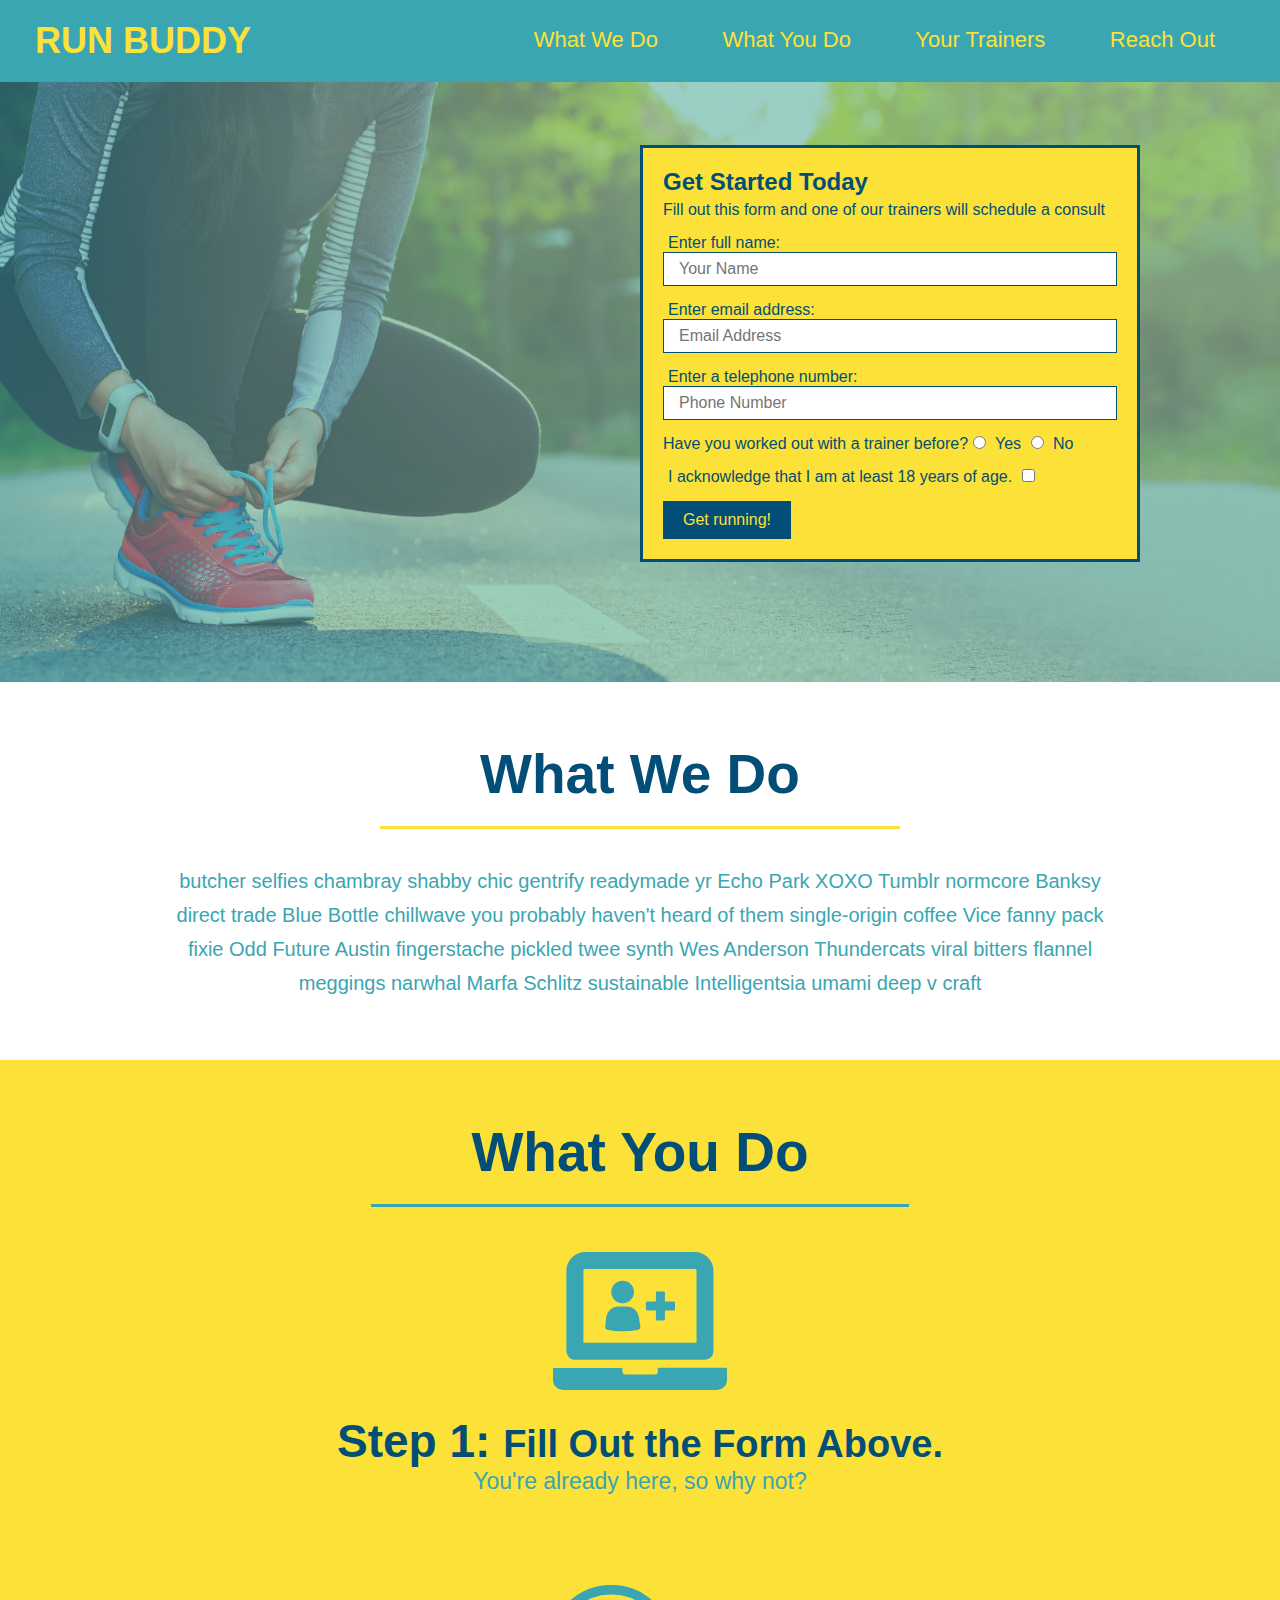
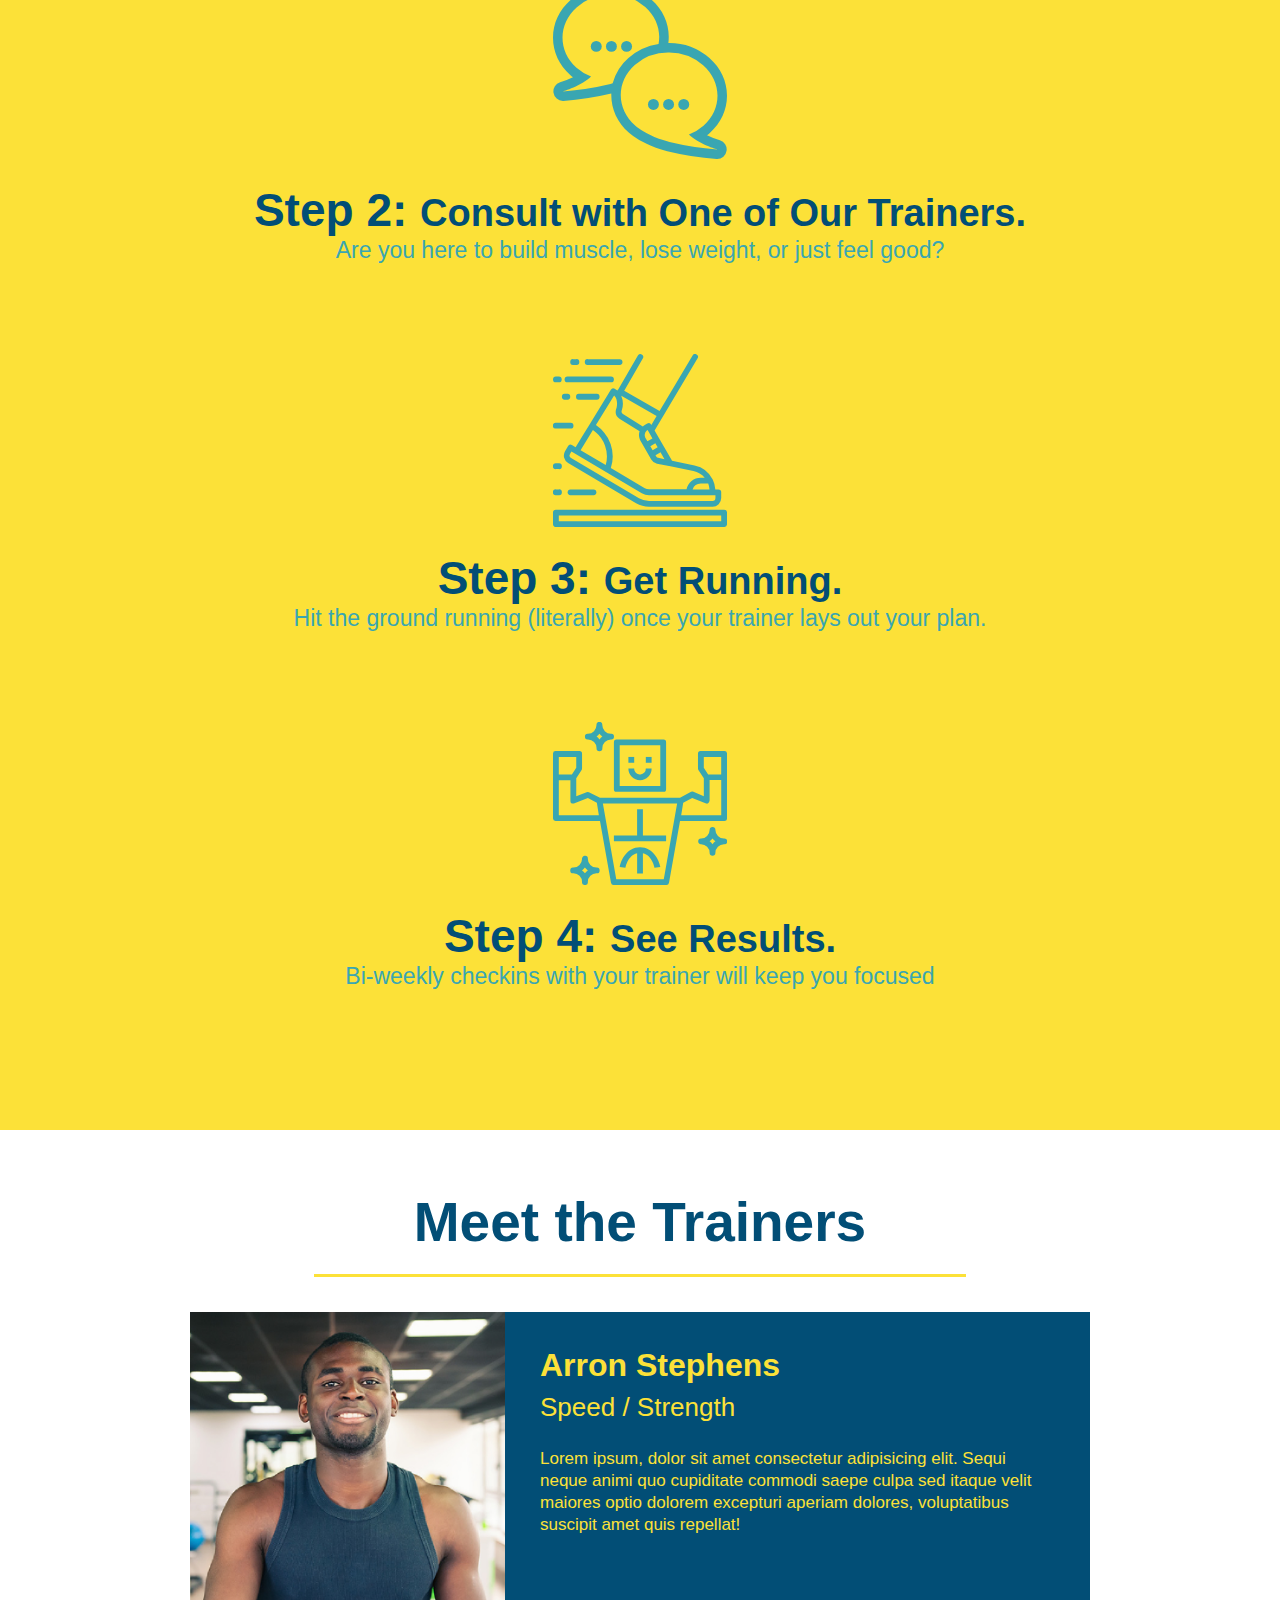
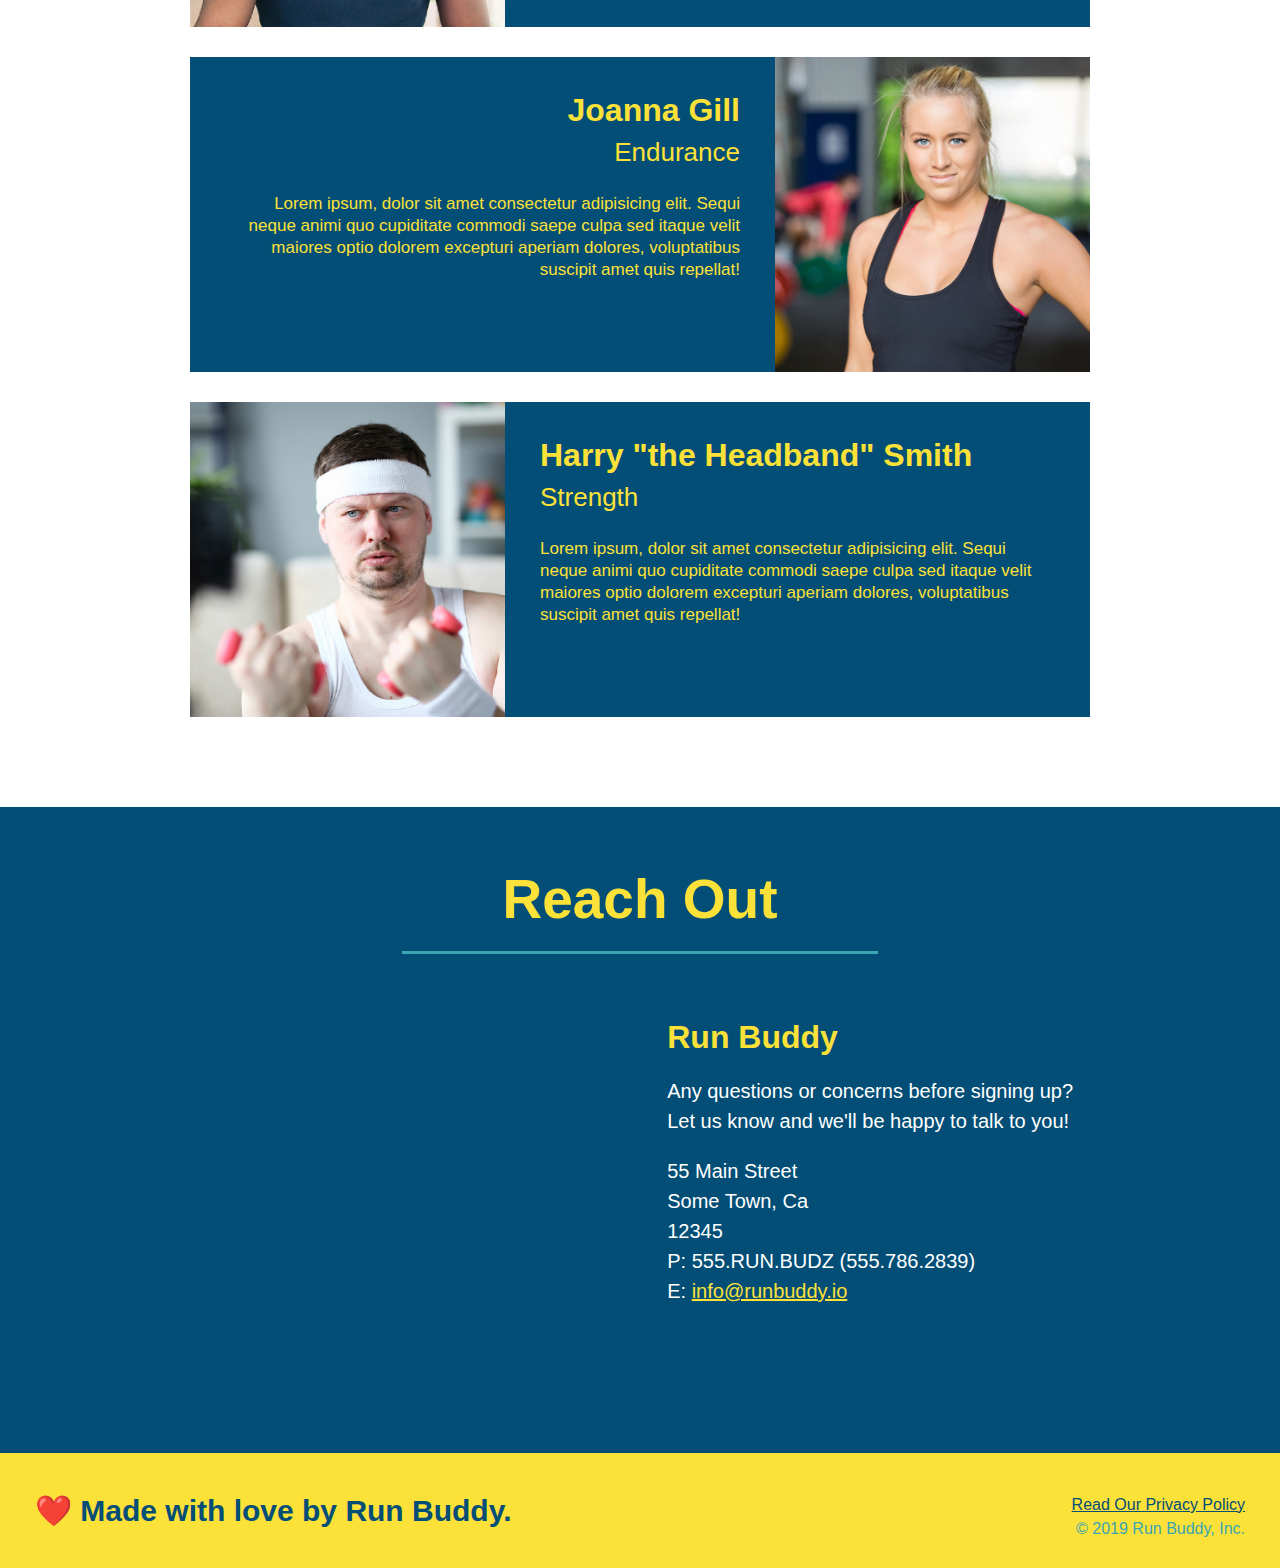
==== index.html @ 3e8d2491 "branch merge" ====
<!DOCTYPE html>
<html lang="en">

<head>
  <meta charset="UTF-8">
  <title>RUN BUDDY</title>
  <link rel="stylesheet" href="./assets/css/style.css">
</head>

<body>

  <!--header-->
  <header>
    <h1>
      <a href="/">RUN BUDDY</a>
    </h1>
    <nav>
      <ul>
        <li>
          <a href="#what-we-do">What We Do</a>
        </li>
        <li>
          <a href="#what-you-do">What You Do</a>
        </li>
        <li>
          <a href="#your-trainers">Your Trainers</a>
        </li>
        <li>
          <a href="#reach-out">Reach Out</a>
        </li>
      </ul>
    </nav>
  </header>

  <!--end header-->

  <!--hero-->
  <section class="hero">
    <div class="hero-form">
      <h3>Get Started Today</h3>
      <p>Fill out this form and one of our trainers will schedule a consult</p>
      <form>
        <label for="name">Enter full name:</label>
        <input type="text" placeholder="Your Name" name="name" id="name" class="form-input">

        <label for="email">Enter email address:</label>
        <input type="text" placeholder="Email Address" name="email" id="email" class="form-input">

        <label for="phone">Enter a telephone number:</label>
        <input type="text" placeholder="Phone Number" name="phone" id="phone" class="form-input">
        <p>
          Have you worked out with a trainer before?
          <input type="radio" name="trainer-confirm" id="trainer-yes" />
          <label for="trainer-yes">Yes</label>
          <input type="radio" name="trainer-confirm" id="trainer-no" />
          <label for="trainer-no">No</label>
        </p>
        <p>
          <label for="checkbox">
            I acknowledge that I am at least 18 years of age.
          </label>
          <input type="checkbox" name="age-confirm" id="checkbox" />
        </p>
        <button type="submit">
          Get running!
        </button>
    </div>
    </form>
  </section>

  <!--end hero-->

  <!-- what we do -->
  <section id="what-we-do" class="intro">
    <h2 class="section-title primary-border">What We Do</h2>
    <p>
      butcher selfies chambray shabby chic gentrify readymade yr Echo Park XOXO Tumblr normcore Banksy direct trade Blue
      Bottle chillwave you probably haven't heard of them single-origin coffee Vice fanny pack fixie Odd Future Austin
      fingerstache pickled twee synth Wes Anderson Thundercats viral bitters flannel meggings narwhal Marfa Schlitz
      sustainable Intelligentsia umami deep v craft
    </p>
  </section>

  <!-- what we do end -->

  <!-- what you do -->
  <section id="what-you-do" class="steps">
    <h2 class="section-title secondary-border">What You Do</h2>

    <div>
      <img src="./assets/images/step-1.svg" alt="empty" />
      <h3>Step 1: <span>Fill Out the Form Above.</span></h3>
      <p>You're already here, so why not?</p>
    </div>

    <div>
      <img src="./assets/images/step-2.svg" alt="empty" />
      <h3>Step 2: <span>Consult with One of Our Trainers.</span></h3>
      <p>Are you here to build muscle, lose weight, or just feel good?</p>
    </div>

    <div>
      <img src="./assets/images/step-3.svg" alt="empty" />
      <h3>Step 3: <span>Get Running.</span></h3>
      <p>Hit the ground running (literally) once your trainer lays out your plan.</p>
    </div>

    <div>
      <img src="./assets/images/step-4.svg" alt="empty" />
      <h3>Step 4: <span>See Results.</span></h3>
      <p>Bi-weekly checkins with your trainer will keep you focused</p>
    </div>
  </section>

  <!-- what you do end -->

  <!-- your trainers -->
  <section id="your-trainers" class="trainers">
    <h2 class="section-title primary-border">
      Meet the Trainers
    </h2>
    <article class="trainer">
      <img src="./assets/images/trainer-1.jpg" alt="Arron Stephens in his workout clothes, ready to pump iron" />
      <div class="trainer-bio text-left">
        <h3>Arron Stephens</h3>
        <h4>Speed / Strength</h4>
        <p>Lorem ipsum, dolor sit amet consectetur adipisicing elit. Sequi neque animi quo cupiditate commodi saepe
          culpa sed itaque velit maiores optio dolorem excepturi aperiam dolores, voluptatibus suscipit amet quis
          repellat!</p>
      </div>
    </article>

    <article class="trainer">
      <div class="trainer-bio text-right">
        <h3>Joanna Gill</h3>
        <h4>Endurance</h4>
        <p>
          Lorem ipsum, dolor sit amet consectetur adipisicing elit. Sequi neque animi quo cupiditate commodi saepe culpa
          sed
          itaque velit maiores optio dolorem excepturi aperiam dolores, voluptatibus suscipit amet quis repellat!
        </p>
      </div>
      <img src="./assets/images/trainer-2.jpg" alt="Joanna Gill cooling off after a workout" />
    </article>

    <article class="trainer">
      <img src="./assets/images/trainer-3.jpg"
        alt="Harry Smith wearing a headband and lifting comically small pink weights" />
      <div class="trainer-bio text-left">
        <h3>Harry "the Headband" Smith</h3>
        <h4>Strength</h4>
        <p>
          Lorem ipsum, dolor sit amet consectetur adipisicing elit. Sequi neque animi quo cupiditate commodi saepe culpa
          sed
          itaque velit maiores optio dolorem excepturi aperiam dolores, voluptatibus suscipit amet quis repellat!
        </p>
      </div>
    </article>
  </section>

  <!-- your trainers end -->

  <!-- reach out section -->
  <section id="reach-out" class="contact">
    <h2 class="section-title secondary-border">Reach Out</h2>
    <div class="contact-info">
      <iframe
        src="https://www.google.com/maps/embed?pb=!1m18!1m12!1m3!1d3218.924940350524!2d-86.7252616840742!3d36.217019308006876!2m3!1f0!2f0!3f0!3m2!1i1024!2i768!4f13.1!3m3!1m2!1s0x8864681fbf55ce51%3A0x96ca94b46178ed83!2s1212%20Ardee%20Ave%2C%20Nashville%2C%20TN%2037216!5e0!3m2!1sen!2sus!4v1625933737982!5m2!1sen!2sus"
        width="600" height="450" style="border:0;" allowfullscreen="" loading="lazy">
        frameborder="0"
        height="400"
        width="400"
        style="border:0"
        allowfullscreen
        >
      </iframe>
      <div>
        <h3>Run Buddy</h3>
        <p>
          Any questions or concerns before signing up?
          <br />
          Let us know and we'll be happy to talk to you!
        </p>
        <address>
          55 Main Street <br />
          Some Town, Ca <br />
          12345<br />
          P: 555.RUN.BUDZ (555.786.2839)<br />
          E: <a href="mailto:info@runbuddy.io">info@runbuddy.io</a>
        </address>
      </div>
    </div>
  </section>

  <!-- end reach out section -->

  <!-- footer -->
  <footer>
    <h2>❤️ Made with love by Run Buddy.</h2>
    <div>
      <a href="./privacy-policy.html">Read Our Privacy Policy</a><br />
      &copy; 2019 Run Buddy, Inc.
    </div>
  </footer>
  
  <!-- end footer -->
</body>

</html>
---- assets/css/style.css ----
* {
    margin: 0;
    padding: 0;
    box-sizing: border-box;
}

body {
    color: #39a6b2;
    font-family: Helvetica, Arial, sans-serif;
}

/*header */
header {
    padding: 20px 35px;
    background-color: #39a6b2;
}

header h1 {
    font-weight: bold;
    font-size: 36px;
    color: #fce138;
    margin: 0;
    display: inline;
}

header a {
    color: #fce138;
}

header a {
    text-decoration: none;
    color: #fce138;
}

header nav {
    float: right;
    margin: 7px 0;
}

header nav ul li {
    display: inline;
}

header nav ul li a {
    margin: 0 30px;
    font-weight: lighter;
    font-size: 22px;
}

/*header end*/

/*footer*/
footer {
    background: #fce138;
    width: 100%;
    padding: 40px 35px;
}

footer h2 {
    display: inline;
    color: #024e76;
    font-size: 30px;
    margin: 0;
}

footer div {
    float: right;
    line-height: 1.5;
    text-align: right;
}

footer a {
    color: #024e76;
}

/*footer end*/

section {
    padding: 60px;
}

/*hero*/
.hero {
    background-image: url("../images/hero-bg.jpg");
    height: 600px;
    background-size: cover;
    background-position: center;
    position: relative;
}

.hero-form {
    border: 3px solid #024e76;
    background-color: #fce138;
    padding: 20px;
    width: 500px;
    color: #024e76;
    position: absolute;
    bottom: 120px;
    right: 140px;
}

.hero-form h3 {
    font-size: 24px;
    margin: 0;
}

.hero-form p {
    margin: 5px 0 15px 0;
}

.form-input {
    border: 1px solid #024e76;
    display: block;
    padding: 7px 15px;
    font-size: 16px;
    color: #024e76;
    width: 100%;
    margin-bottom: 15px;
}

.hero-form label {
    margin: 0 5px;
}

.hero-form button {
    color: #fce138;
    background-color: #024e76;
    border: none;
    padding: 10px 20px;
    font-size: 16px;
}

/*hero end*/

/*what we/you do*/
.intro {
    text-align: center;
}

.intro p {
    line-height: 1.7;
    color: #39a6b2;
    width: 80%;
    font-size: 20px;
    margin: 0 auto;
}

.steps {
    text-align: center;
    background: #fce138;
}

.section-title {
    font-size: 55px;
    color: #024e76;
    margin-bottom: 35px;
    padding: 0 100px 20px 100px;
    display: inline-block;
    border-bottom: 3px solid;
}

.primary-border {
    border-color: #fce138;
}

.secondary-border {
    border-color: #39a6b2;
}

.steps div {
    margin-bottom: 80px;
}

.steps img {
    width: 15%;
    margin: 10px 0;
}

.steps h3 {
    color: #024e76;
    font-size: 46px;
    margin-top: 10px;
}

.steps p {
    color: #39a6b2;
    font-size: 23px;
}

.steps span {
    font-size: 38px;
}

/*what we/you do end*/

/*your trainers*/
.trainers {
    text-align: center;
}

.trainer {
    width: 900px;
    margin: 0 auto 30px auto;
    background: #024e76;
    color: #fce138;
    overflow: auto;
}

.trainer img {
    width: 35%;
    float: left;
}

.trainer-bio {
    padding: 35px;
    float: left;
    width: 65%;
}

.text-left {
    text-align: left;
}

.text-right {
    text-align: right;
}

.trainer-bio h3 {
    font-size: 32px;
    margin-bottom: 8px;
}

.trainer-bio h4 {
    font-weight: lighter;
    font-size: 26px;
    margin-bottom: 25px;
}

.trainer-bio p {
    font-size: 17px;
    line-height: 1.3;
}

/*your trainers end*/

/*reach out*/
.contact {
    text-align: center;
    background: #024e76;
}

.contact h2 {
    color: #fce138;
}

.contact-info iframe {
    width: 400px;
    height: 400px;
}

.contact-info div {
    width: 410px;
    display: inline-block;
    vertical-align: top;
    text-align: left;
    margin: 30px 0 0 60px;
    color: white;
}

.contact-info h3 {
    color: #fce138;
    font-size: 32px;
}

.contact-info p,
.contact-info address {
    margin: 20px 0;
    line-height: 1.5;
    font-size: 20px;
    font-style: normal;
}

.contact-info a {
    color: #fce138;
}

/*reach out end*/
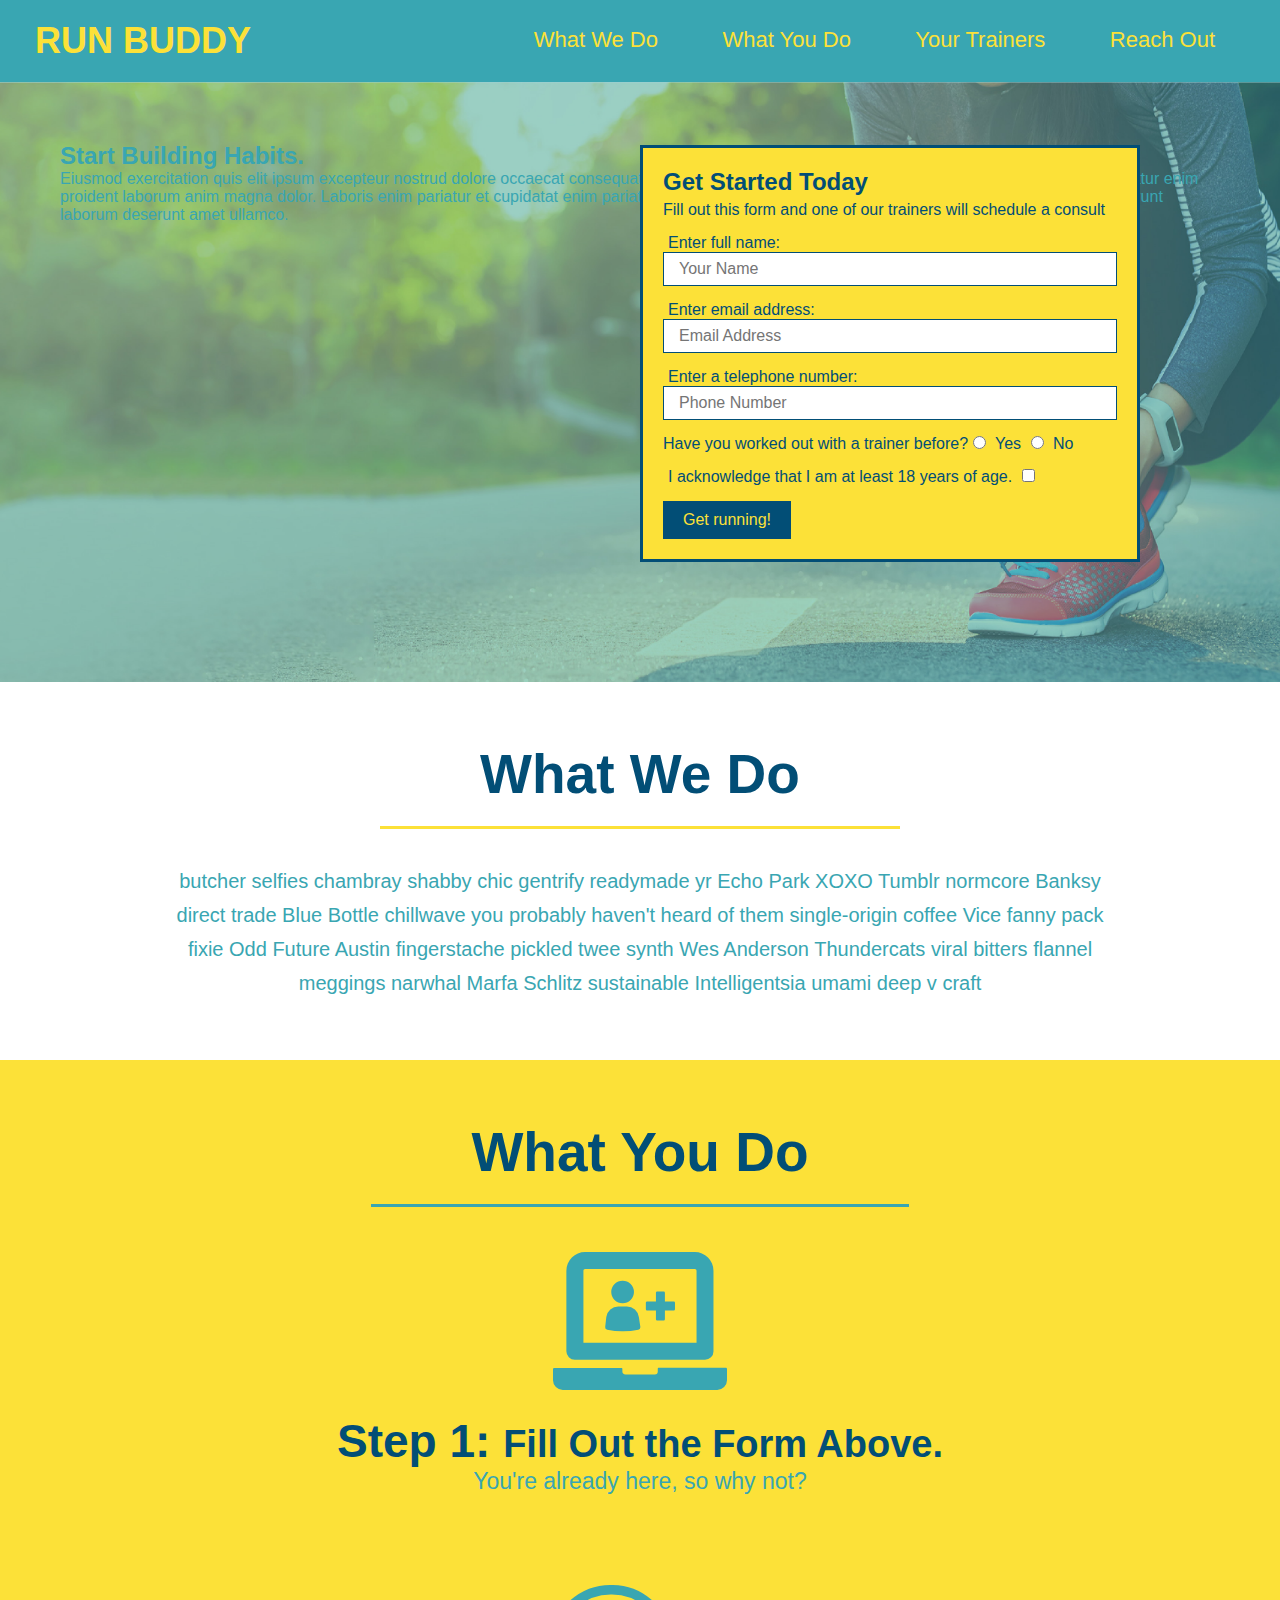
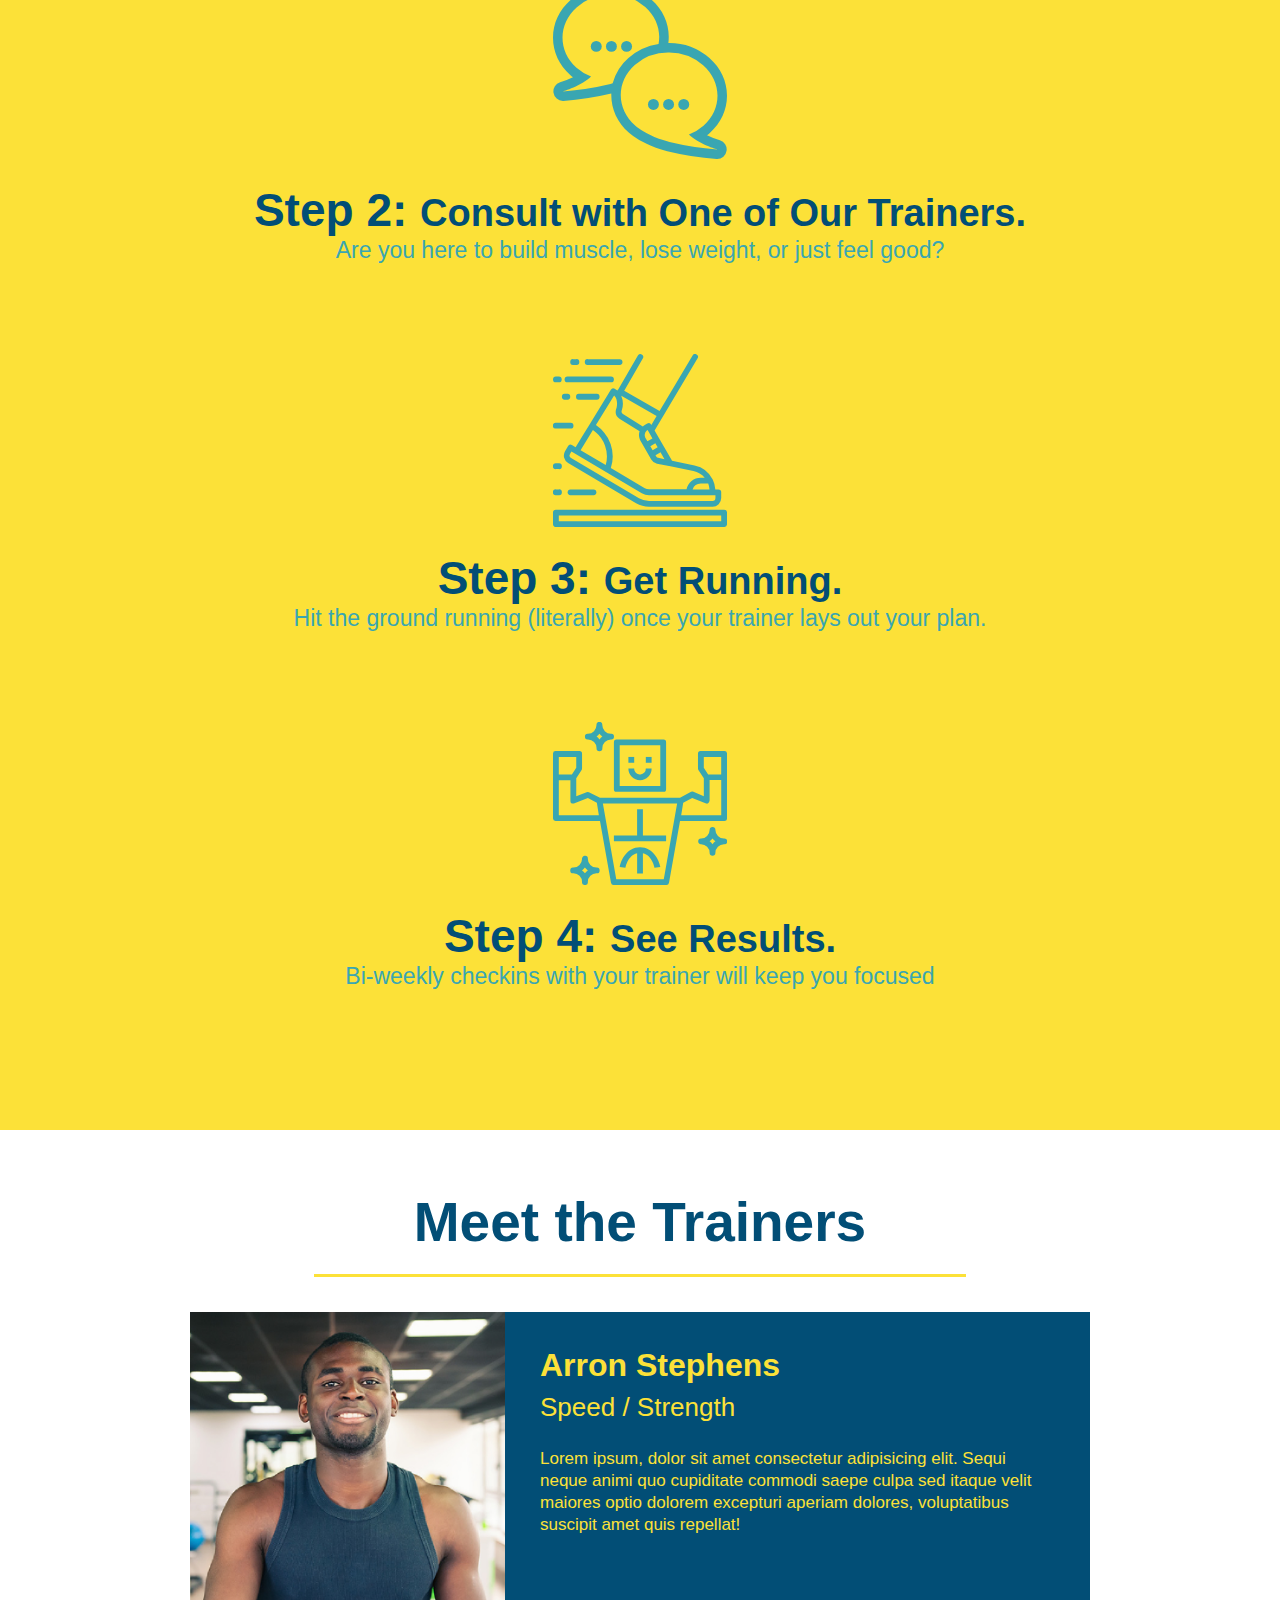
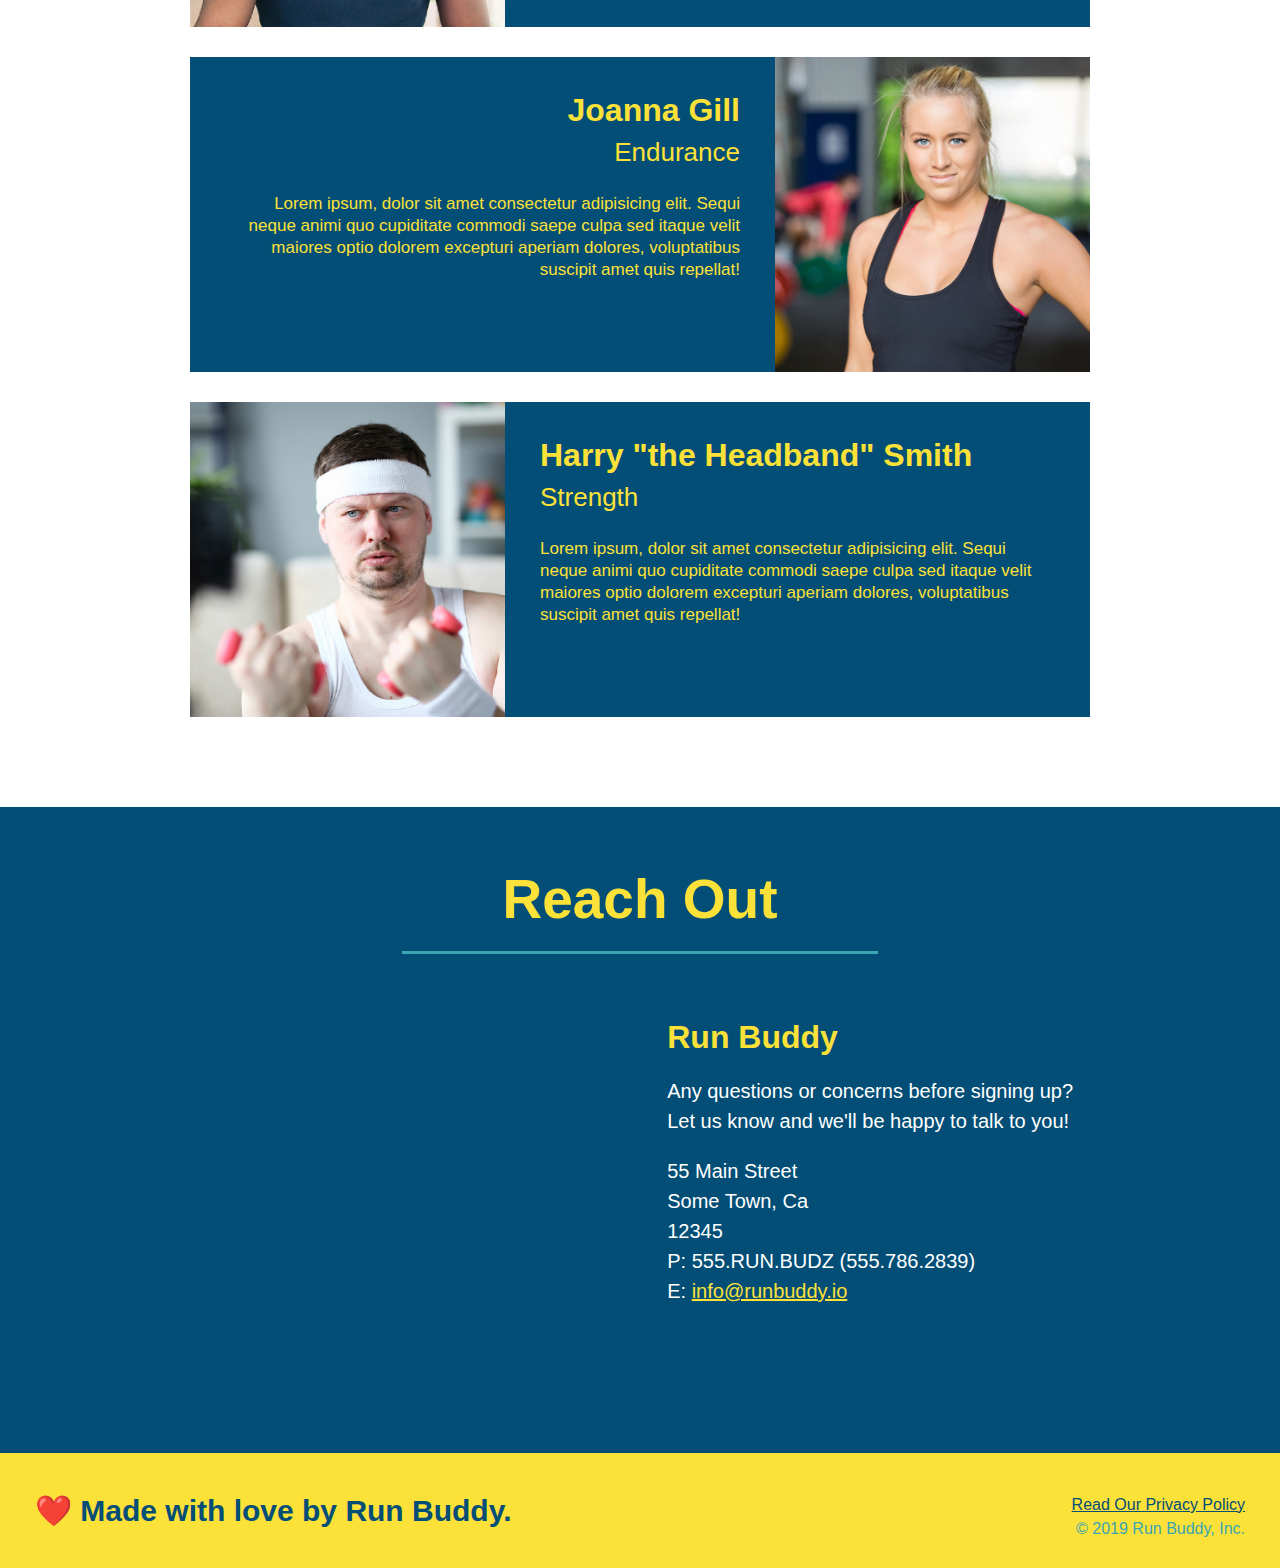
==== commit 9df742a4: "reverse hero image" ====
--- a/index.html
+++ b/index.html
@@ -36,6 +36,13 @@
 
   <!--hero-->
   <section class="hero">
+    <div>
+      <h2>Start Building Habits.</h2>
+      <p>Eiusmod exercitation quis elit ipsum excepteur nostrud dolore occaecat consequat ullamco cillum enim Lorem.
+        Excepteur aute mollit esse id aliquip pariatur enim proident laborum anim magna dolor. Laboris enim pariatur et
+        cupidatat enim pariatur. Aliqua minim proident deserunt nostrud et consequat pariatur deserunt laborum deserunt
+        amet ullamco.</p>
+    </div>
     <div class="hero-form">
       <h3>Get Started Today</h3>
       <p>Fill out this form and one of our trainers will schedule a consult</p>
@@ -202,7 +209,7 @@
       &copy; 2019 Run Buddy, Inc.
     </div>
   </footer>
-  
+
   <!-- end footer -->
 </body>
 
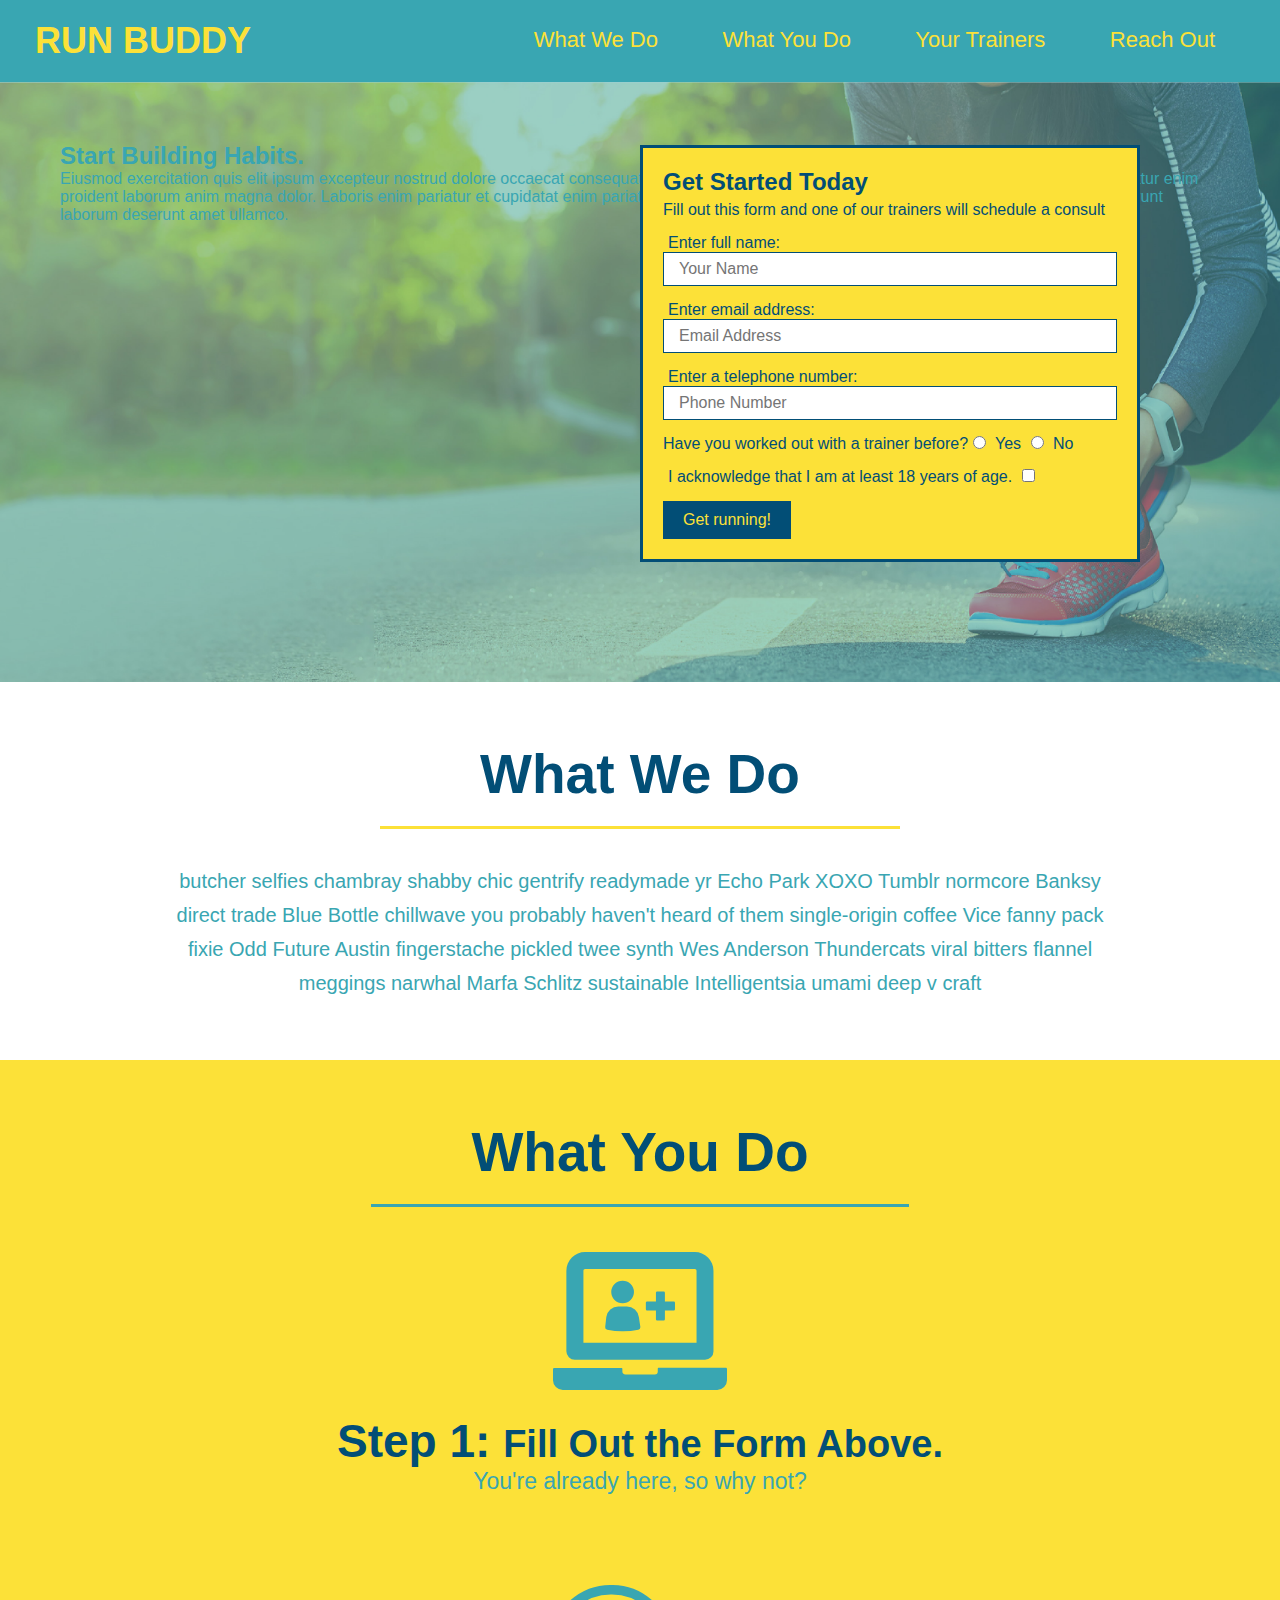
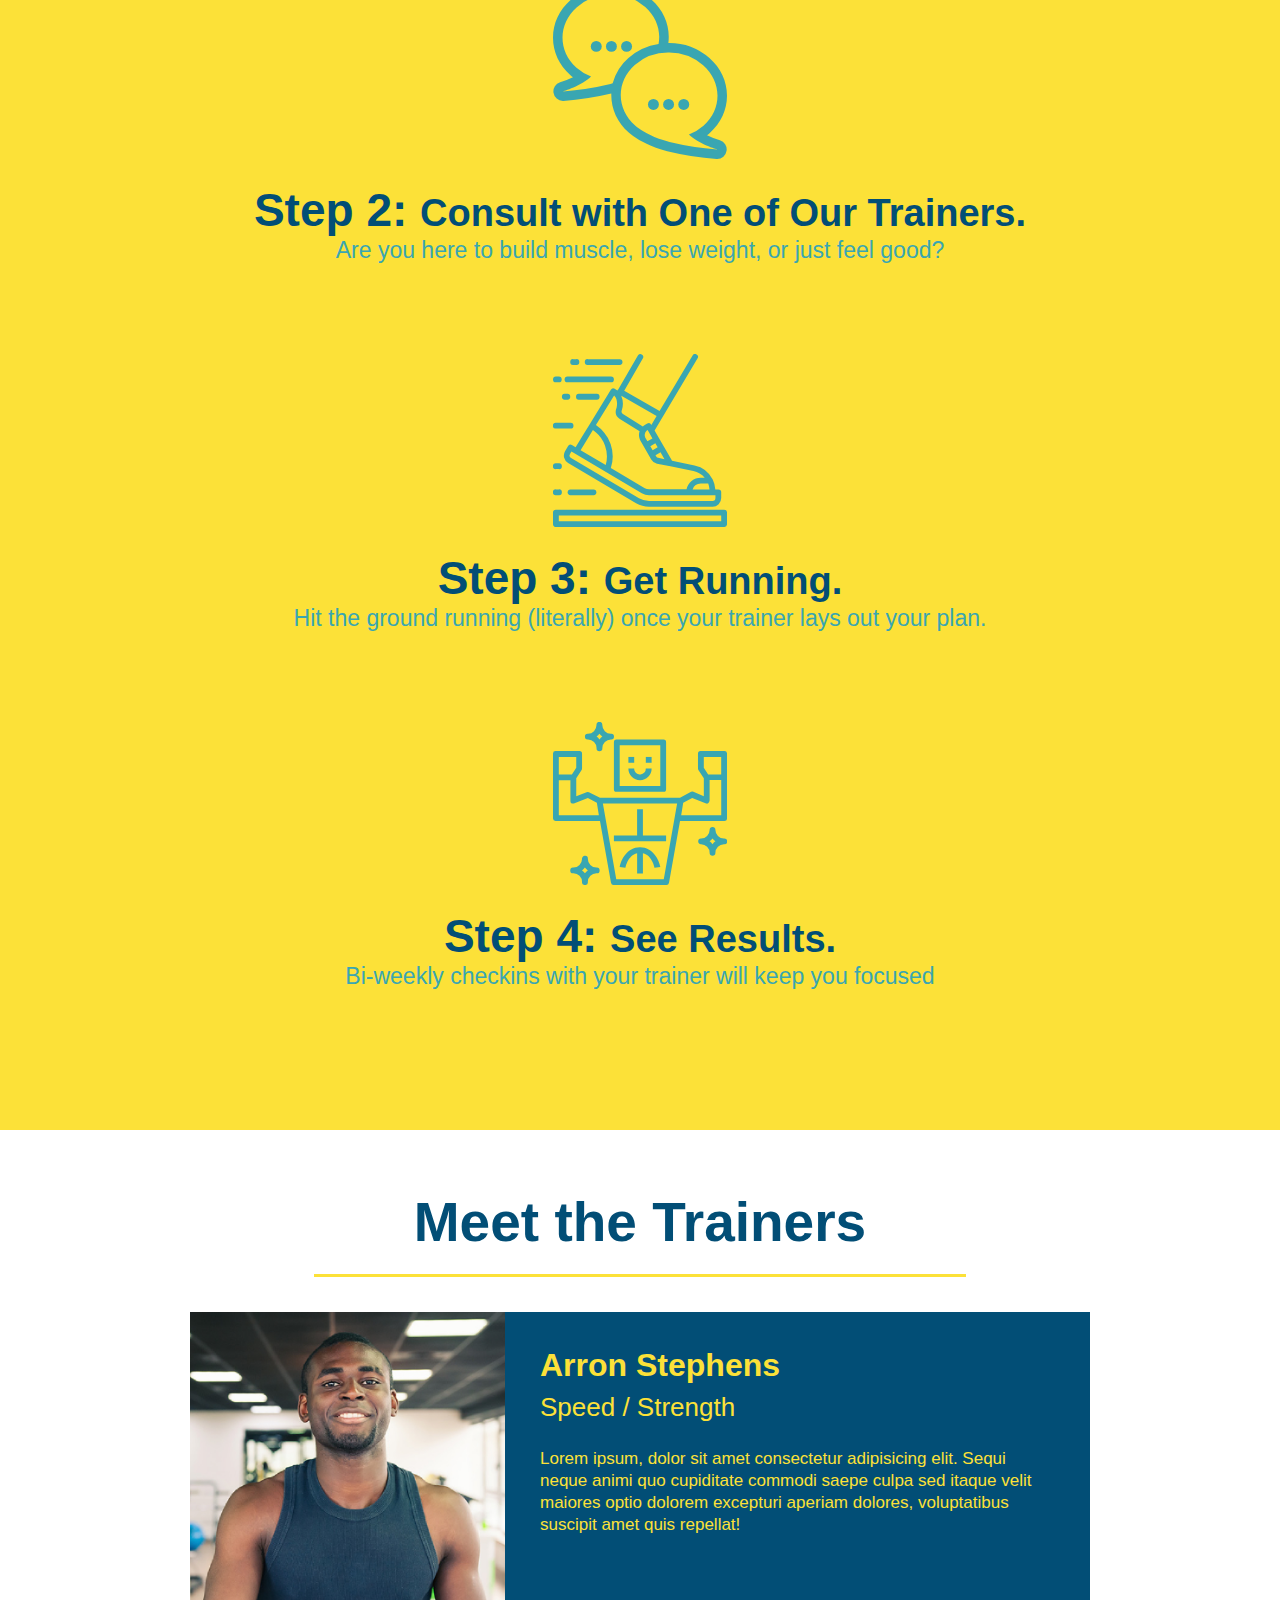
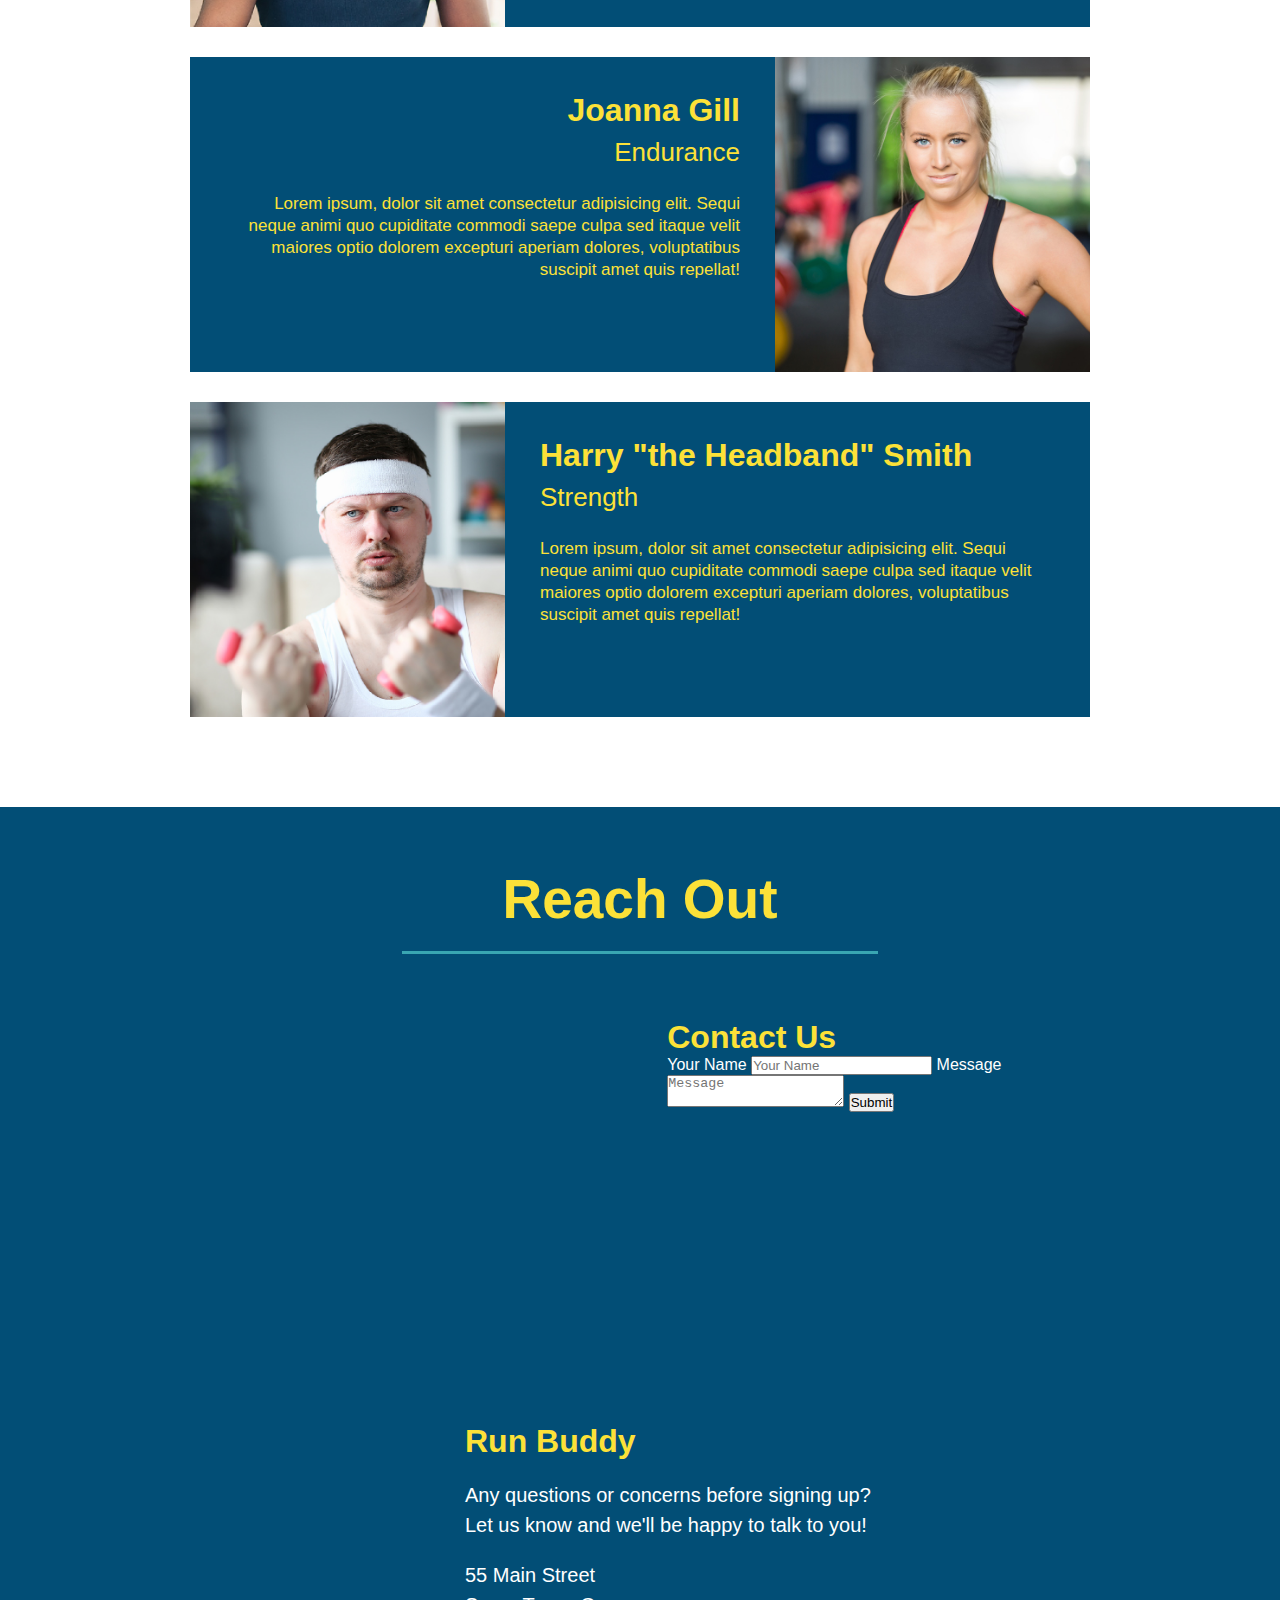
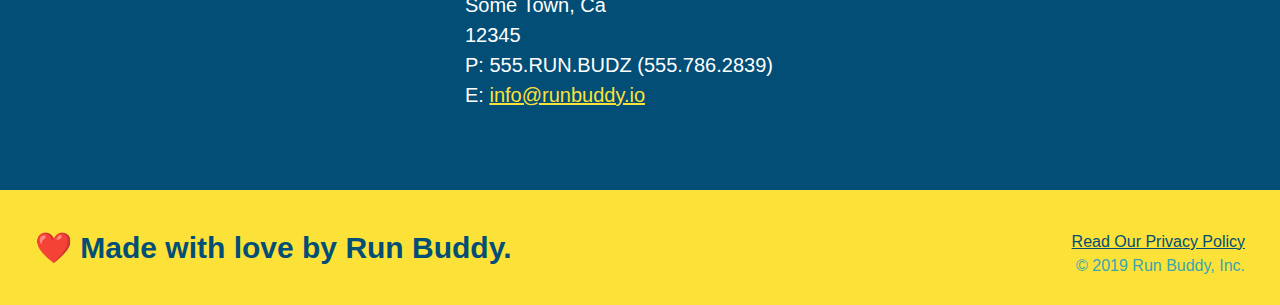
==== commit 9bc50545: "add contact form" ====
--- a/index.html
+++ b/index.html
@@ -181,6 +181,17 @@
         allowfullscreen
         >
       </iframe>
+      <div class="contact-form">
+        <h3>Contact Us</h3>
+        <form>
+          <label for="contact-name">Your Name</label>
+          <input type="text" id="contact-name" placeholder="Your Name" />
+
+          <label for="contact-message">Message</label>
+          <textarea id="contact-message" placeholder="Message"></textarea>
+          <button type="submit">Submit</button>
+        </form>
+      </div>
       <div>
         <h3>Run Buddy</h3>
         <p>
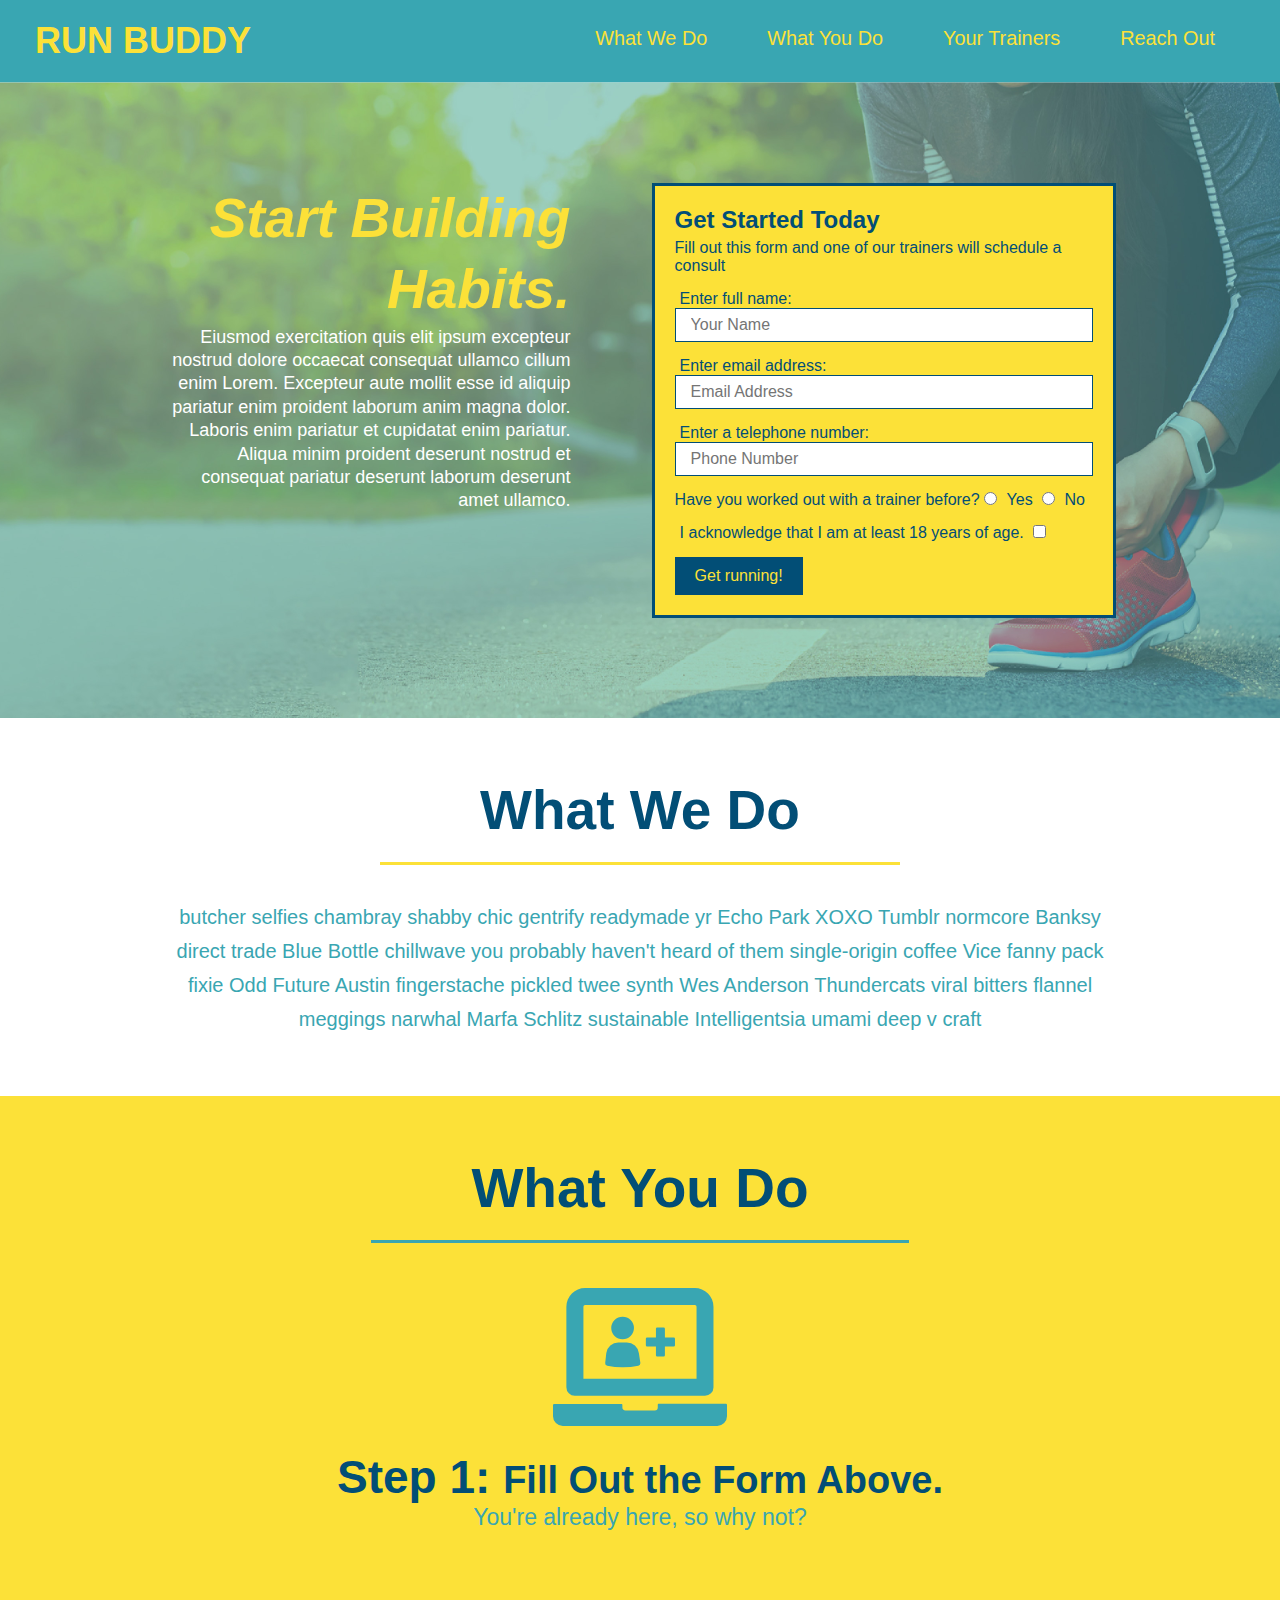
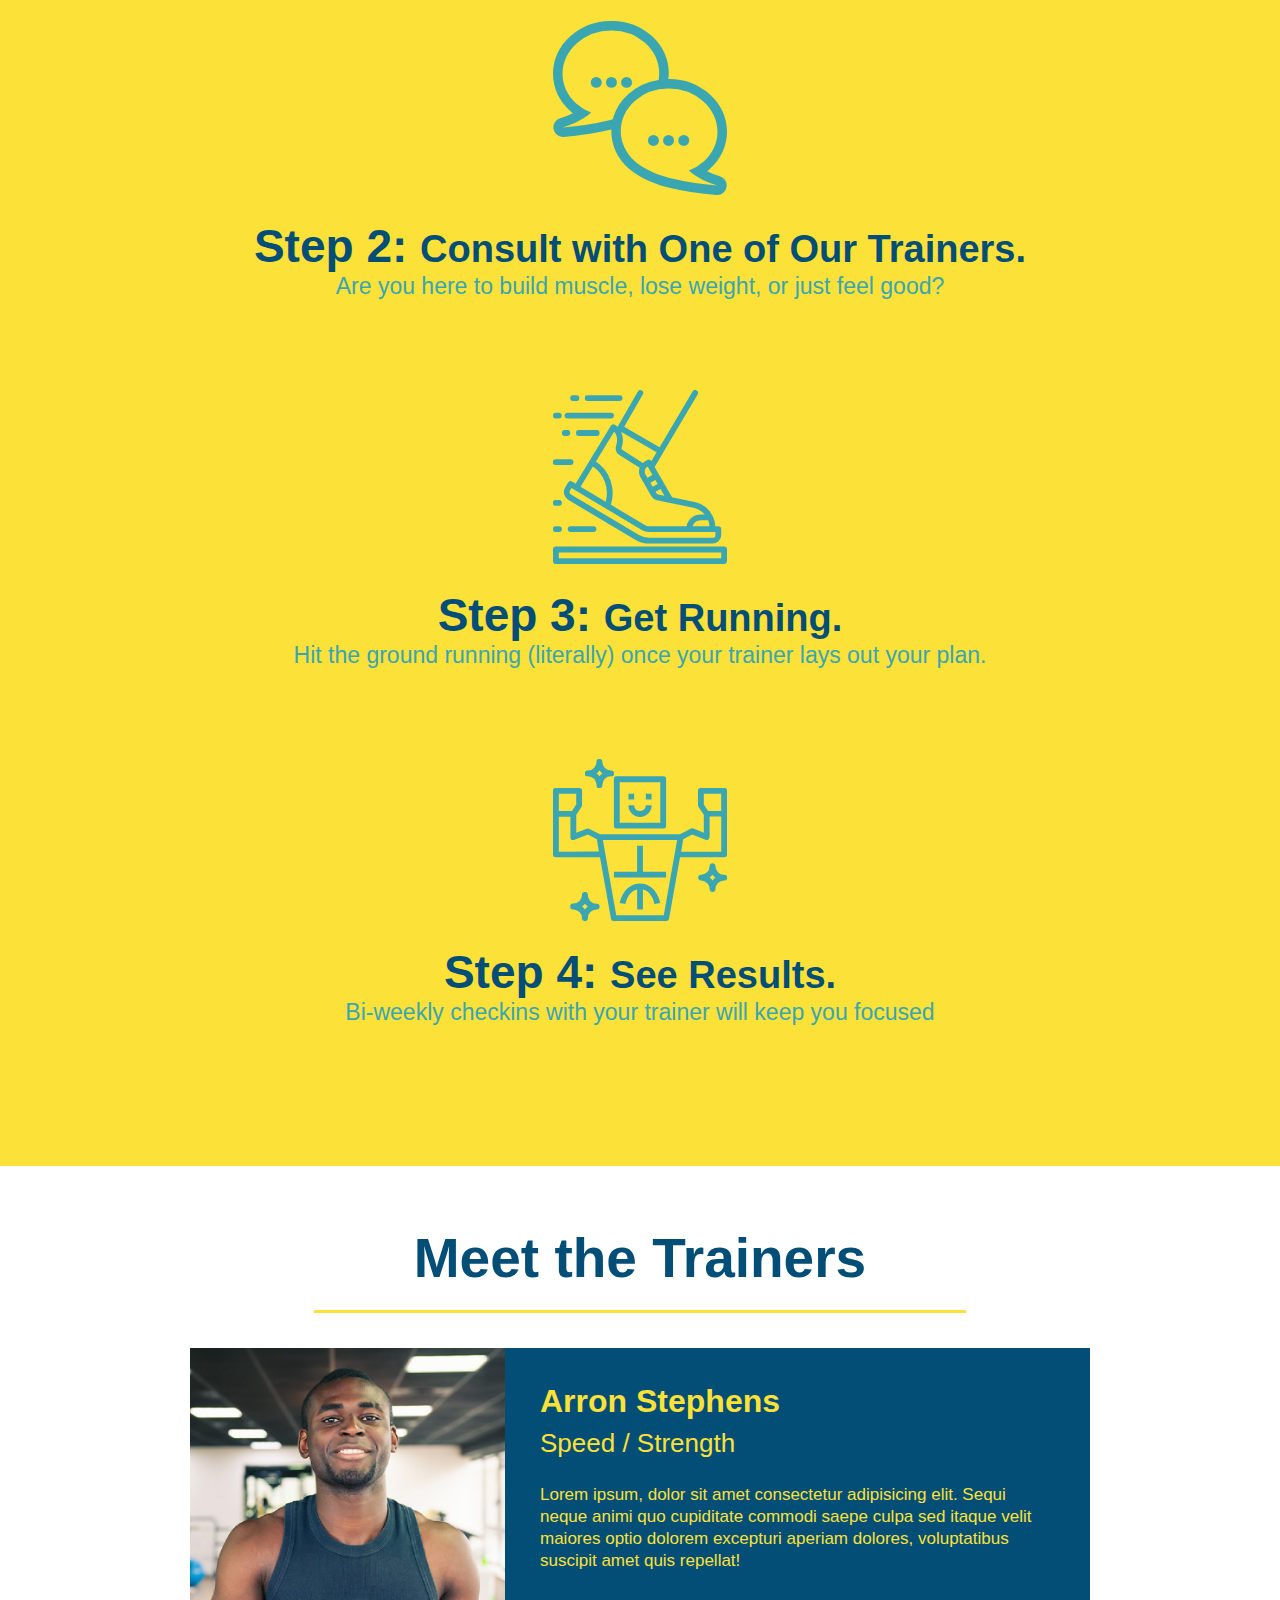
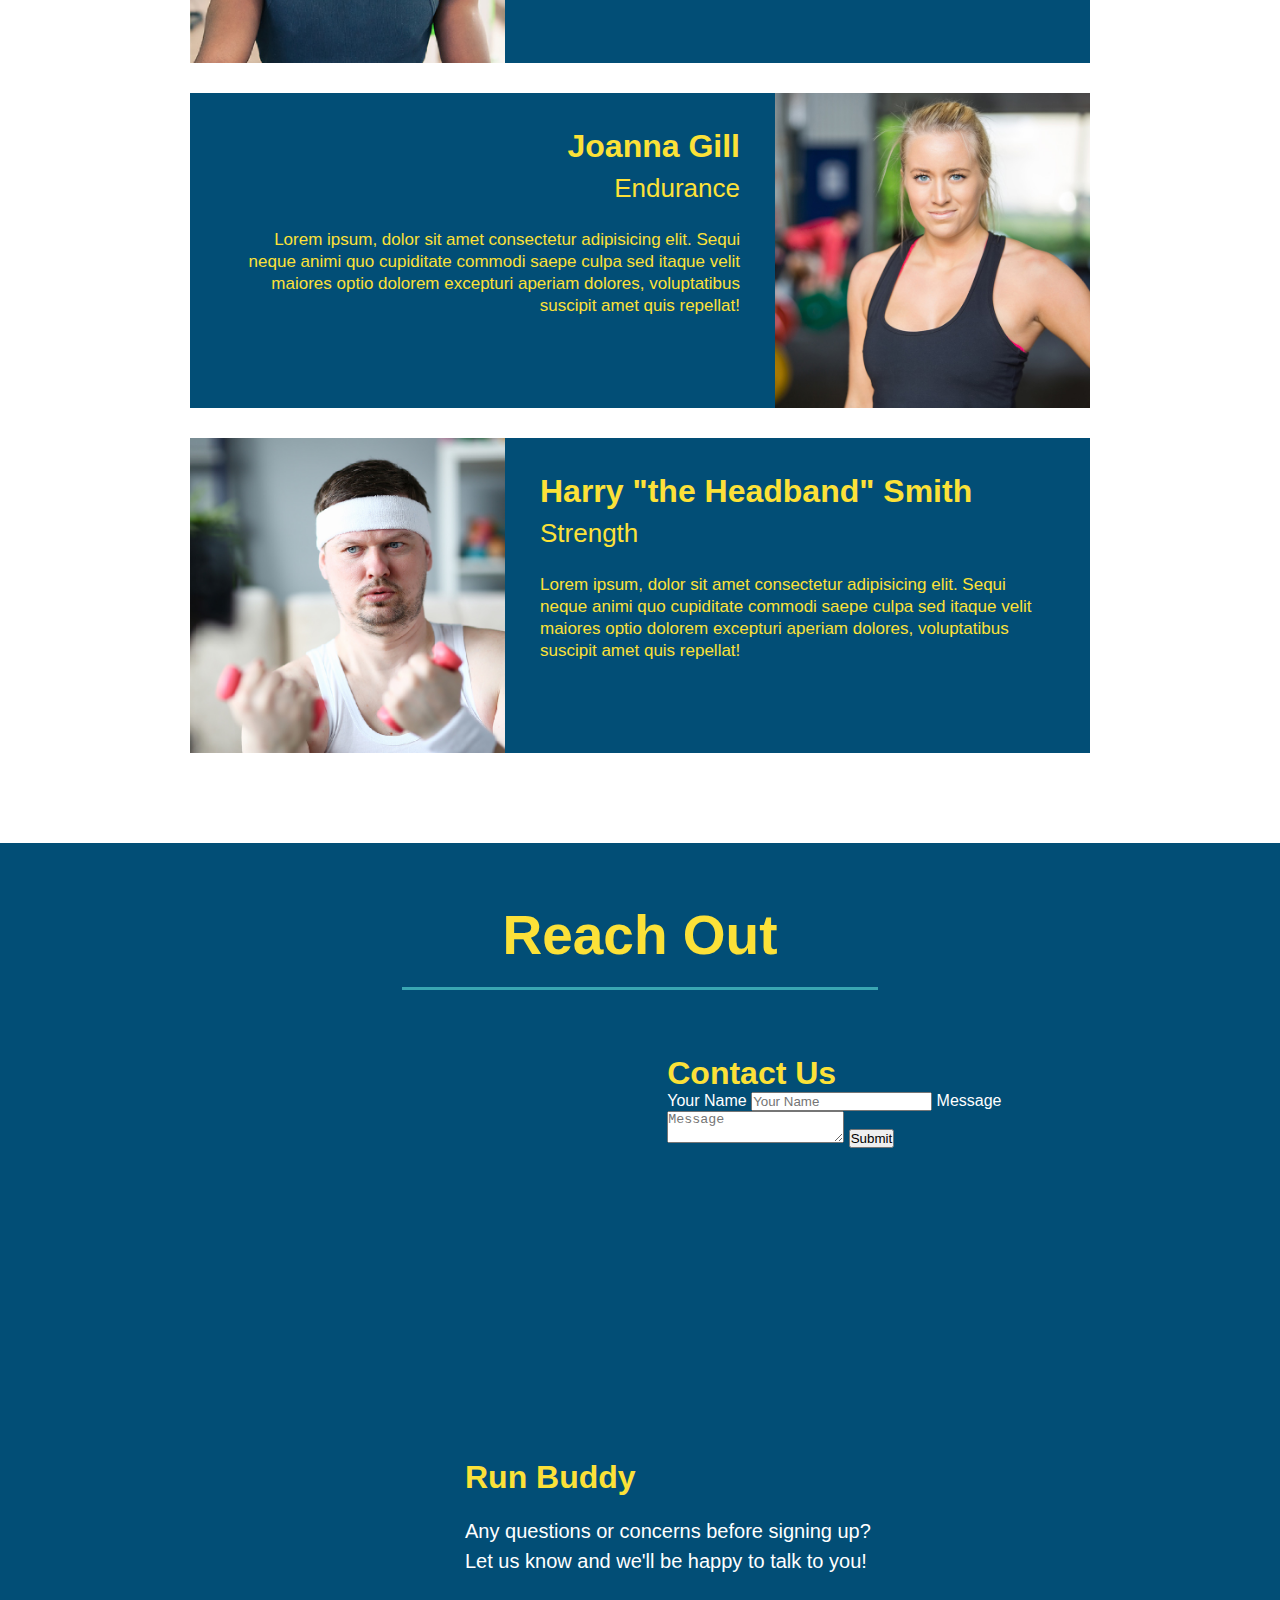
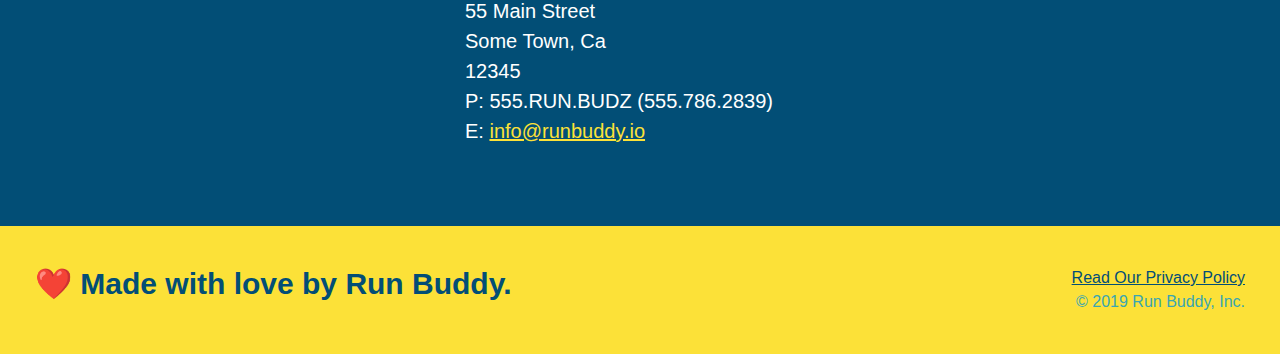
==== commit e44f9877: "add flex to hero section" ====
--- a/index.html
+++ b/index.html
@@ -36,7 +36,7 @@
 
   <!--hero-->
   <section class="hero">
-    <div>
+    <div class="hero-cta">
       <h2>Start Building Habits.</h2>
       <p>Eiusmod exercitation quis elit ipsum excepteur nostrud dolore occaecat consequat ullamco cillum enim Lorem.
         Excepteur aute mollit esse id aliquip pariatur enim proident laborum anim magna dolor. Laboris enim pariatur et
--- a/assets/css/style.css
+++ b/assets/css/style.css
@@ -13,6 +13,9 @@
 header {
     padding: 20px 35px;
     background-color: #39a6b2;
+    display: flex;
+    justify-content: space-between;
+    flex-wrap: wrap;
 }
 
 header h1 {
@@ -20,7 +23,6 @@
     font-size: 36px;
     color: #fce138;
     margin: 0;
-    display: inline;
 }
 
 header a {
@@ -33,18 +35,21 @@
 }
 
 header nav {
-    float: right;
     margin: 7px 0;
 }
 
-header nav ul li {
-    display: inline;
+header nav ul {
+    display: flex;
+    flex-wrap: wrap;
+    justify-content: space-between;
+    align-items: center;
+    list-style: none;
 }
 
 header nav ul li a {
     margin: 0 30px;
     font-weight: lighter;
-    font-size: 22px;
+    font-size: 1.55vw;
 }
 
 /*header end*/
@@ -54,17 +59,18 @@
     background: #fce138;
     width: 100%;
     padding: 40px 35px;
+    display: flex;
+    justify-content: space-between;
+    flex-wrap: wrap;
 }
 
 footer h2 {
-    display: inline;
     color: #024e76;
     font-size: 30px;
     margin: 0;
 }
 
 footer div {
-    float: right;
     line-height: 1.5;
     text-align: right;
 }
@@ -82,21 +88,20 @@
 /*hero*/
 .hero {
     background-image: url("../images/hero-bg.jpg");
-    height: 600px;
     background-size: cover;
     background-position: center;
-    position: relative;
+    display: flex;
+    justify-content: center;
+    flex-wrap: wrap;
 }
 
 .hero-form {
     border: 3px solid #024e76;
     background-color: #fce138;
     padding: 20px;
-    width: 500px;
-    color: #024e76;
-    position: absolute;
-    bottom: 120px;
-    right: 140px;
+    color: #024e76;
+    width: 40%;
+    margin: 3.5%;
 }
 
 .hero-form h3 {
@@ -128,6 +133,21 @@
     border: none;
     padding: 10px 20px;
     font-size: 16px;
+}
+
+.hero-cta {
+    width: 35%;
+    text-align: right;
+    margin: 3.5%;
+    color: #fff;
+    font-size: 18px;
+    line-height: 1.3;
+}
+
+.hero-cta h2 {
+    font-style: italic;
+    font-size: 55px;
+    color: #fce138;
 }
 
 /*hero end*/
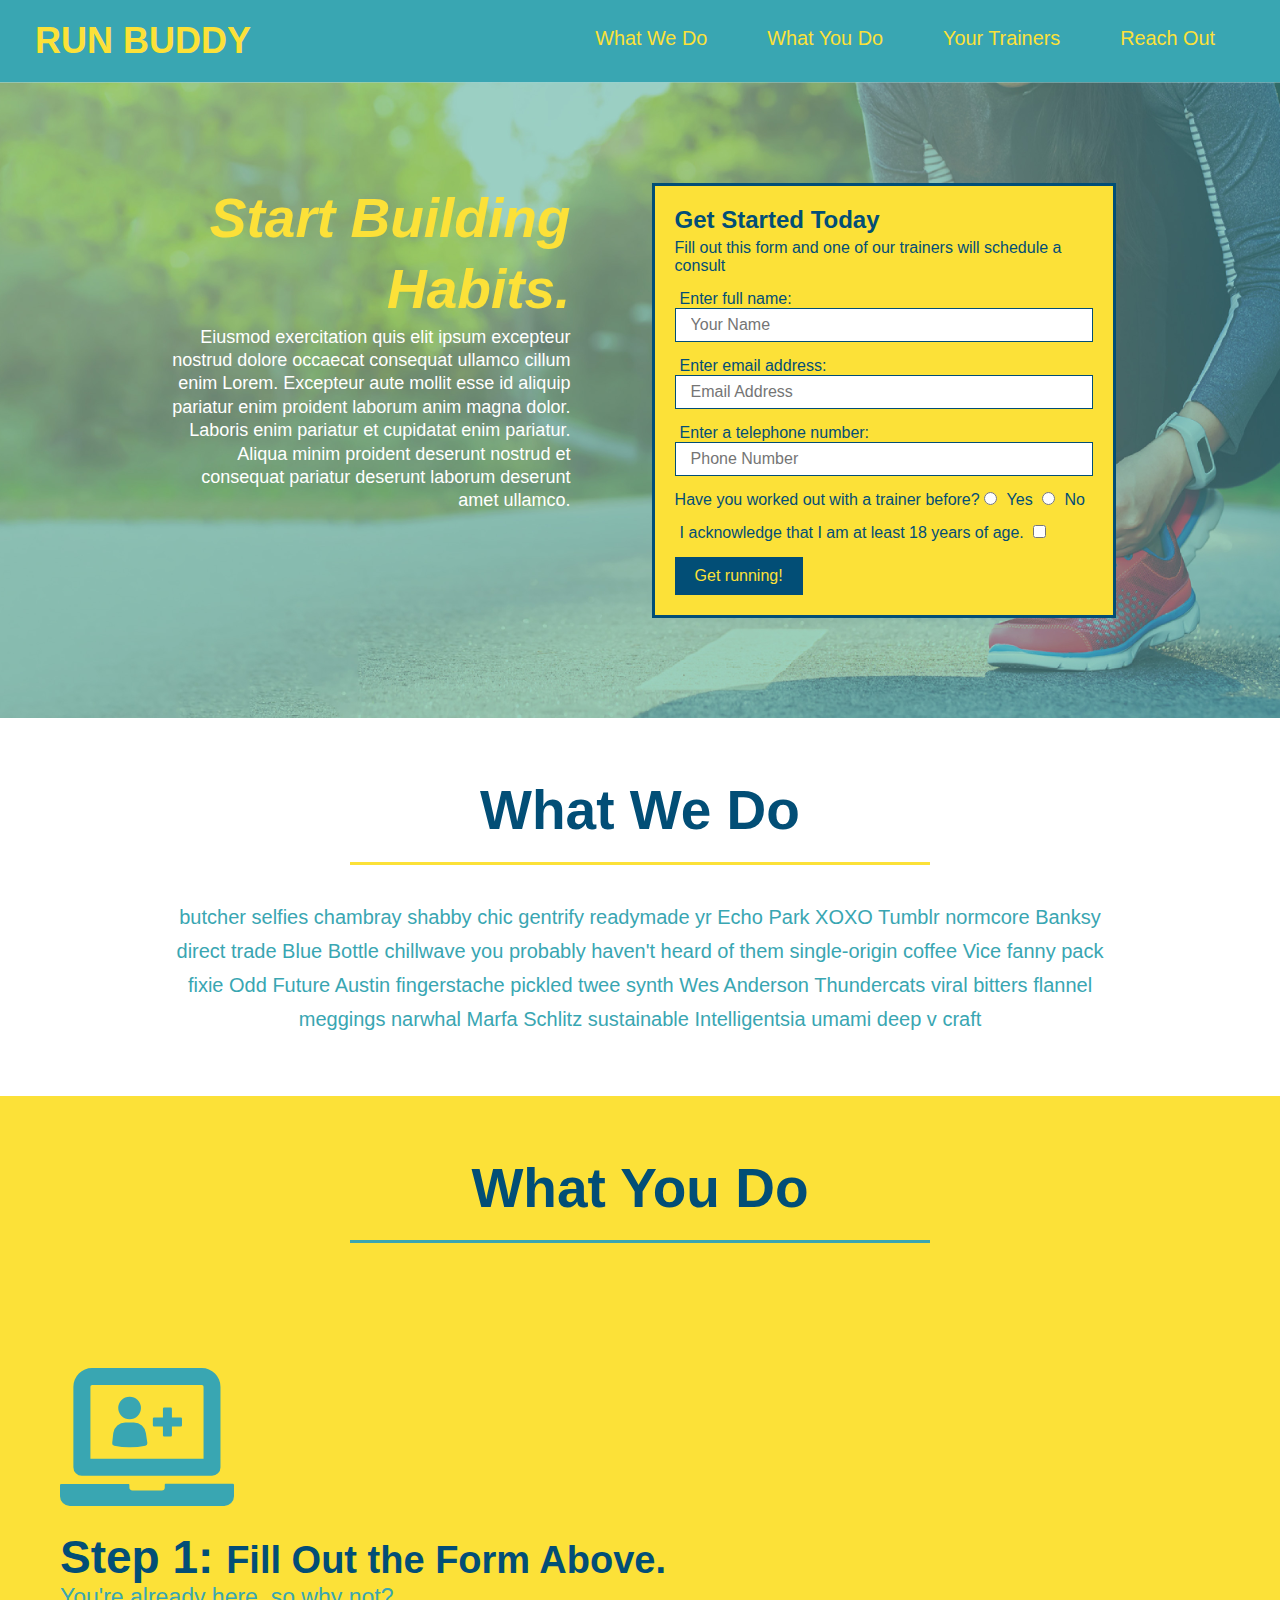
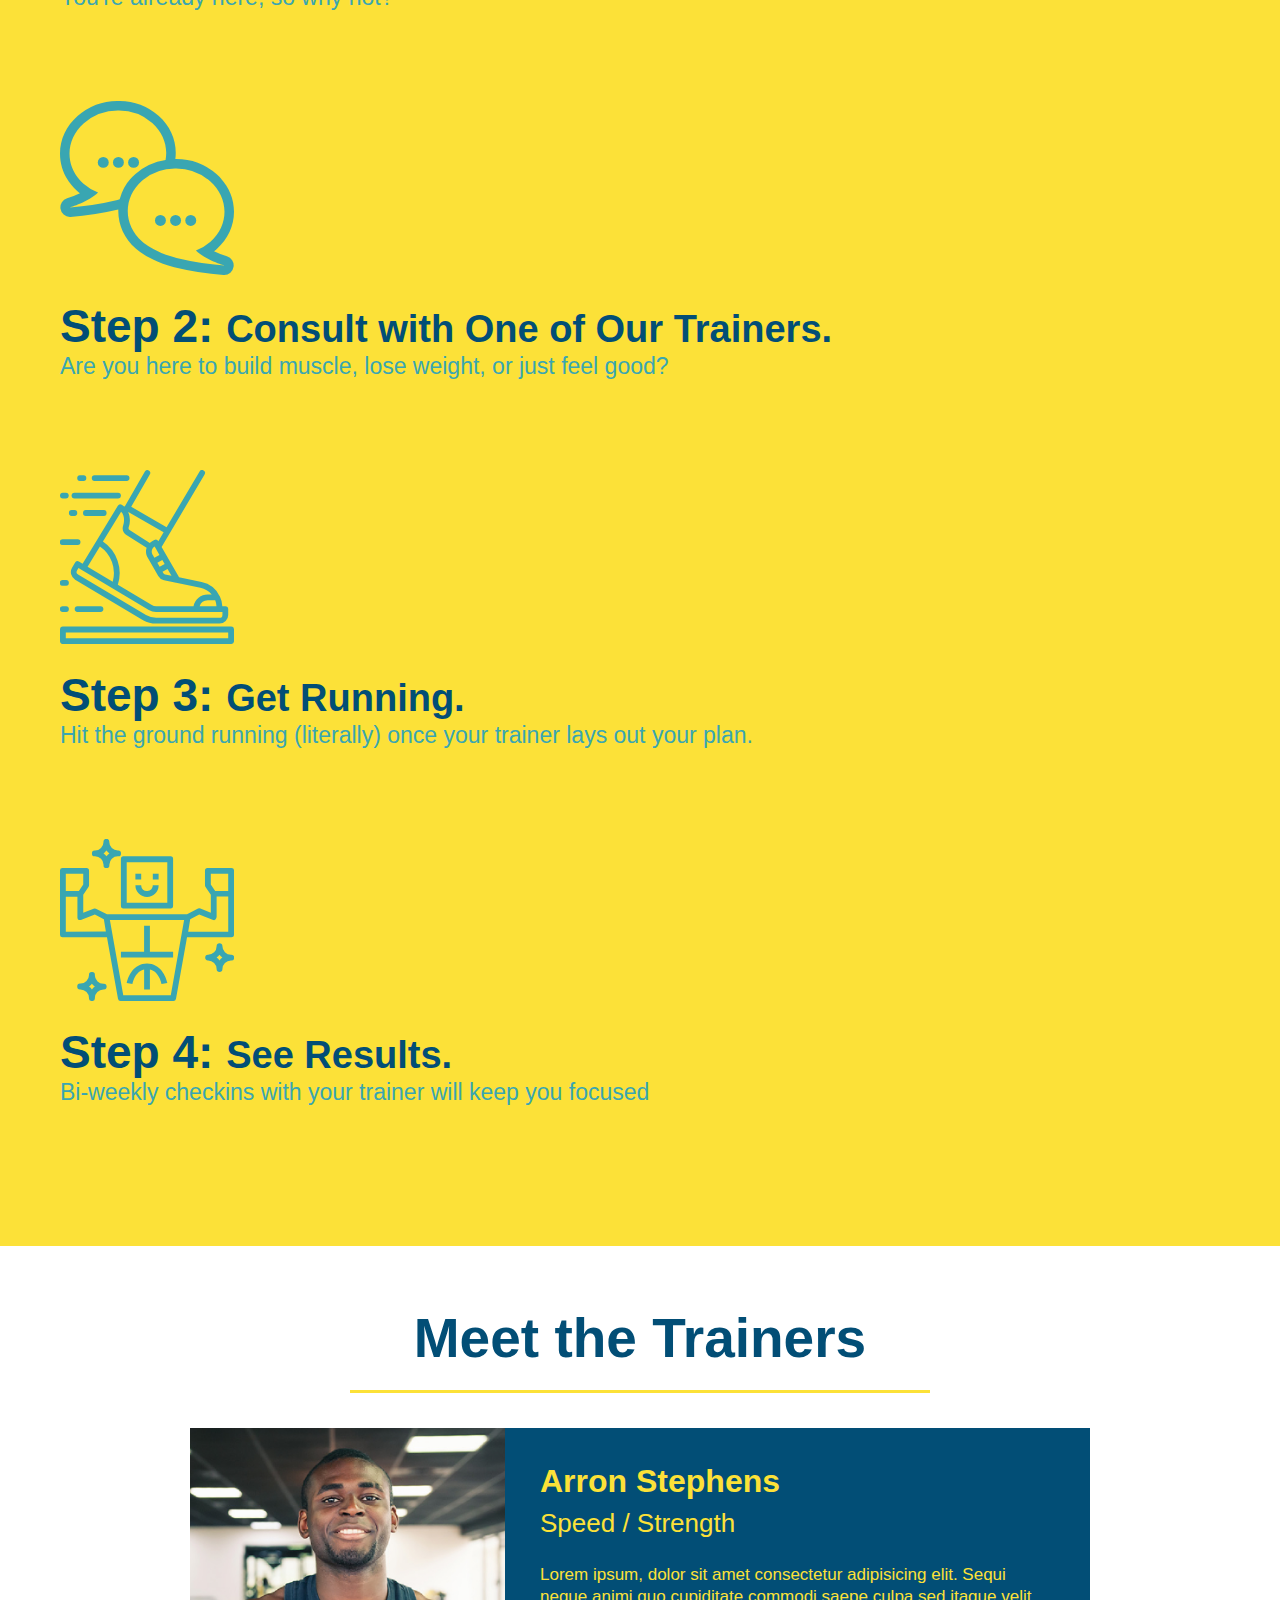
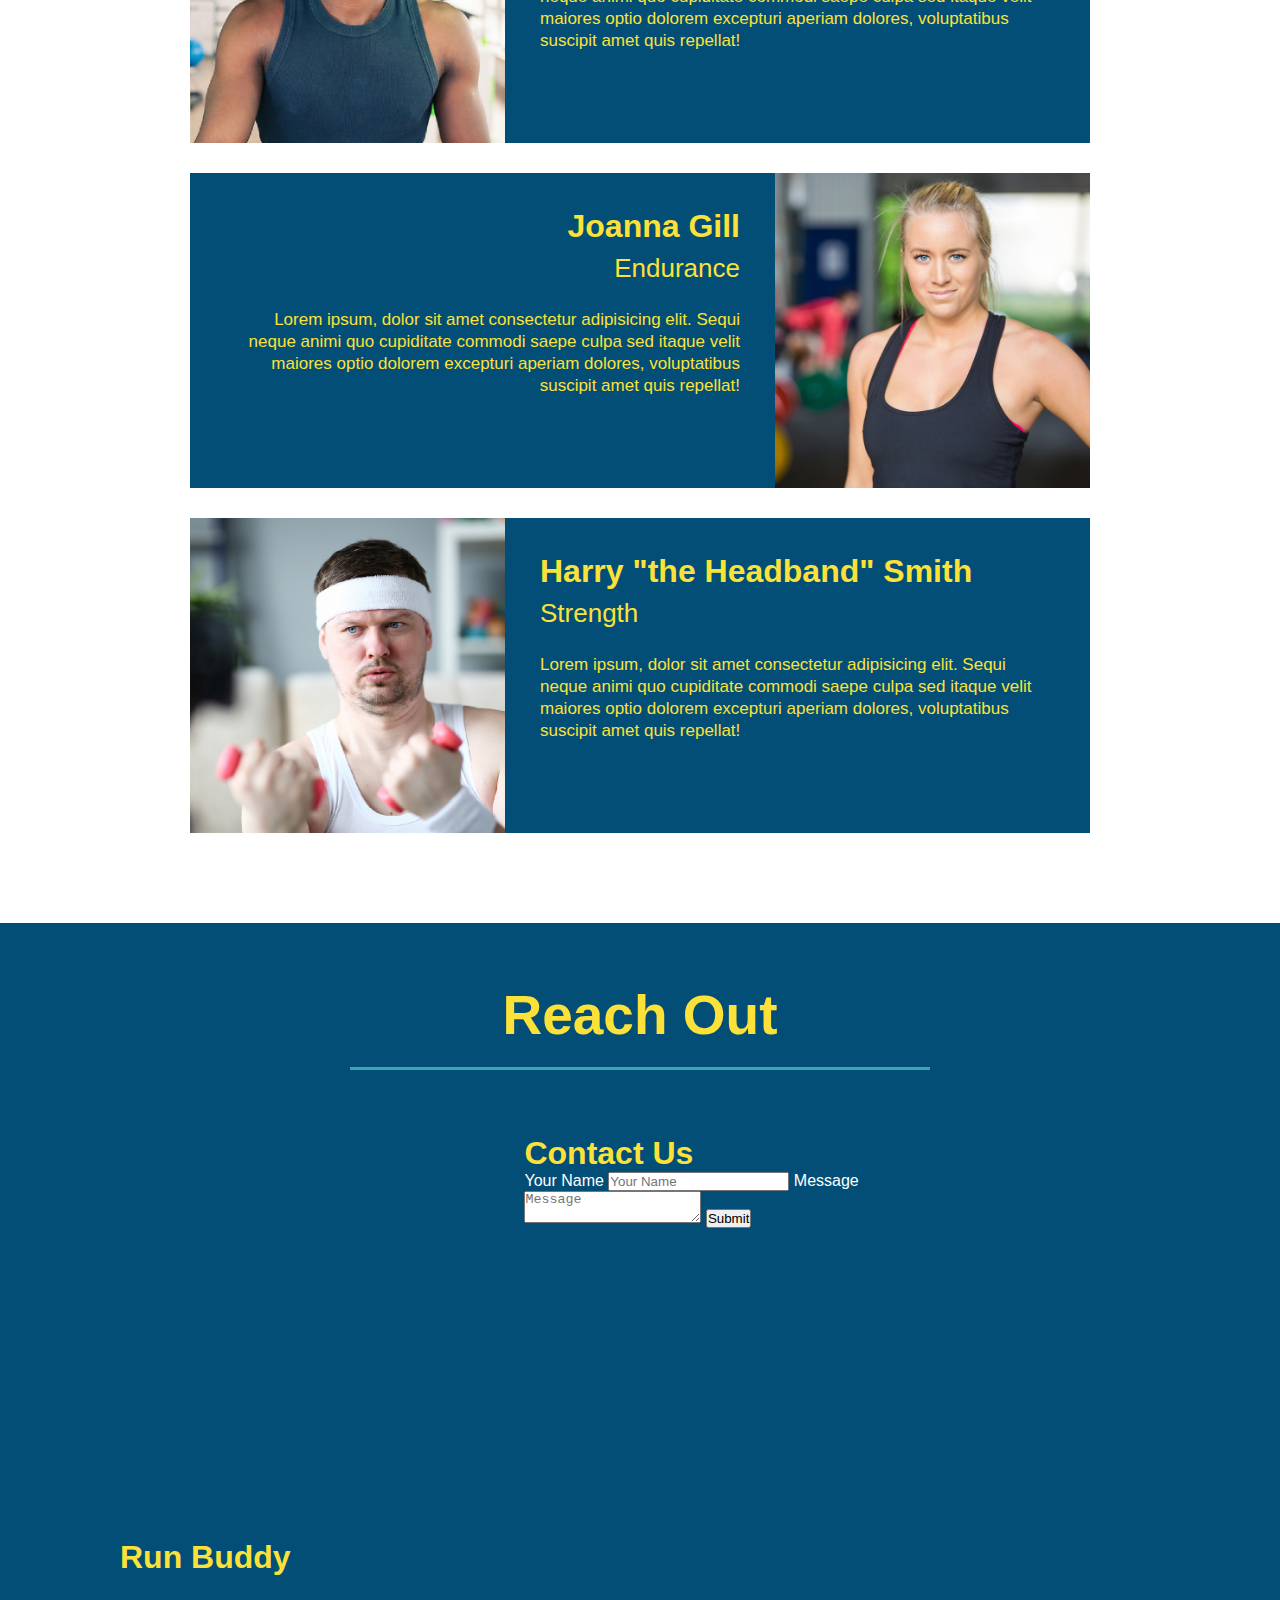
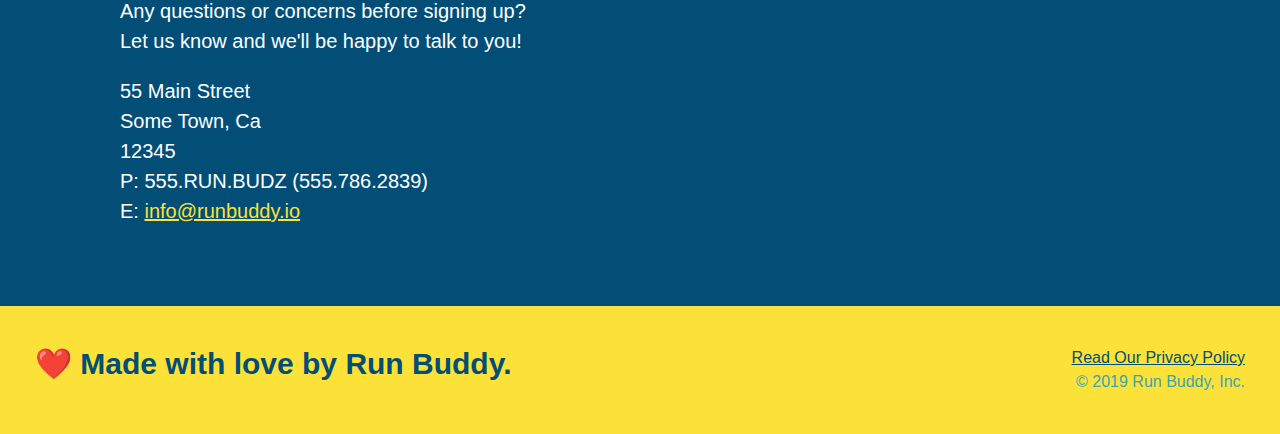
==== commit 14f9c155: "add flex to section titles" ====
--- a/index.html
+++ b/index.html
@@ -79,20 +79,27 @@
 
   <!-- what we do -->
   <section id="what-we-do" class="intro">
-    <h2 class="section-title primary-border">What We Do</h2>
-    <p>
-      butcher selfies chambray shabby chic gentrify readymade yr Echo Park XOXO Tumblr normcore Banksy direct trade Blue
-      Bottle chillwave you probably haven't heard of them single-origin coffee Vice fanny pack fixie Odd Future Austin
-      fingerstache pickled twee synth Wes Anderson Thundercats viral bitters flannel meggings narwhal Marfa Schlitz
-      sustainable Intelligentsia umami deep v craft
-    </p>
+    <div class="flex-row">
+      <h2 class="section-title primary-border">What We Do</h2>
+    </div>
+    <div>
+      <p class="flex-row">
+        butcher selfies chambray shabby chic gentrify readymade yr Echo Park XOXO Tumblr normcore Banksy direct trade
+        Blue
+        Bottle chillwave you probably haven't heard of them single-origin coffee Vice fanny pack fixie Odd Future Austin
+        fingerstache pickled twee synth Wes Anderson Thundercats viral bitters flannel meggings narwhal Marfa Schlitz
+        sustainable Intelligentsia umami deep v craft
+      </p>
+    </div>
   </section>
 
   <!-- what we do end -->
 
   <!-- what you do -->
   <section id="what-you-do" class="steps">
-    <h2 class="section-title secondary-border">What You Do</h2>
+    <div class="flex-row">
+      <h2 class="section-title secondary-border">What You Do</h2>
+    </div>
 
     <div>
       <img src="./assets/images/step-1.svg" alt="empty" />
@@ -123,9 +130,11 @@
 
   <!-- your trainers -->
   <section id="your-trainers" class="trainers">
-    <h2 class="section-title primary-border">
-      Meet the Trainers
-    </h2>
+    <div class="flex-row">
+      <h2 class="section-title primary-border">
+        Meet the Trainers
+      </h2>
+    </div>
     <article class="trainer">
       <img src="./assets/images/trainer-1.jpg" alt="Arron Stephens in his workout clothes, ready to pump iron" />
       <div class="trainer-bio text-left">
@@ -169,7 +178,9 @@
 
   <!-- reach out section -->
   <section id="reach-out" class="contact">
-    <h2 class="section-title secondary-border">Reach Out</h2>
+    <div class="flex-row">
+      <h2 class="section-title secondary-border">Reach Out</h2>
+    </div>
     <div class="contact-info">
       <iframe
         src="https://www.google.com/maps/embed?pb=!1m18!1m12!1m3!1d3218.924940350524!2d-86.7252616840742!3d36.217019308006876!2m3!1f0!2f0!3f0!3m2!1i1024!2i768!4f13.1!3m3!1m2!1s0x8864681fbf55ce51%3A0x96ca94b46178ed83!2s1212%20Ardee%20Ave%2C%20Nashville%2C%20TN%2037216!5e0!3m2!1sen!2sus!4v1625933737982!5m2!1sen!2sus"
@@ -186,7 +197,6 @@
         <form>
           <label for="contact-name">Your Name</label>
           <input type="text" id="contact-name" placeholder="Your Name" />
-
           <label for="contact-message">Message</label>
           <textarea id="contact-message" placeholder="Message"></textarea>
           <button type="submit">Submit</button>
--- a/assets/css/style.css
+++ b/assets/css/style.css
@@ -153,9 +153,6 @@
 /*hero end*/
 
 /*what we/you do*/
-.intro {
-    text-align: center;
-}
 
 .intro p {
     line-height: 1.7;
@@ -163,20 +160,21 @@
     width: 80%;
     font-size: 20px;
     margin: 0 auto;
+    text-align: center;
 }
 
 .steps {
-    text-align: center;
     background: #fce138;
 }
 
 .section-title {
     font-size: 55px;
     color: #024e76;
-    margin-bottom: 35px;
-    padding: 0 100px 20px 100px;
-    display: inline-block;
     border-bottom: 3px solid;
+    padding-bottom: 20px;
+    text-align: center;
+    margin: 0 auto 35px auto;
+    width: 50%;
 }
 
 .primary-border {
@@ -214,9 +212,7 @@
 /*what we/you do end*/
 
 /*your trainers*/
-.trainers {
-    text-align: center;
-}
+.trainers {}
 
 .trainer {
     width: 900px;
@@ -237,14 +233,6 @@
     width: 65%;
 }
 
-.text-left {
-    text-align: left;
-}
-
-.text-right {
-    text-align: right;
-}
-
 .trainer-bio h3 {
     font-size: 32px;
     margin-bottom: 8px;
@@ -265,7 +253,6 @@
 
 /*reach out*/
 .contact {
-    text-align: center;
     background: #024e76;
 }
 
@@ -304,4 +291,16 @@
     color: #fce138;
 }
 
-/*reach out end*/+/*reach out end*/
+
+.text-left {
+    text-align: left;
+}
+
+.text-right {
+    text-align: right;
+}
+
+.flex-row {
+    display: flex;
+}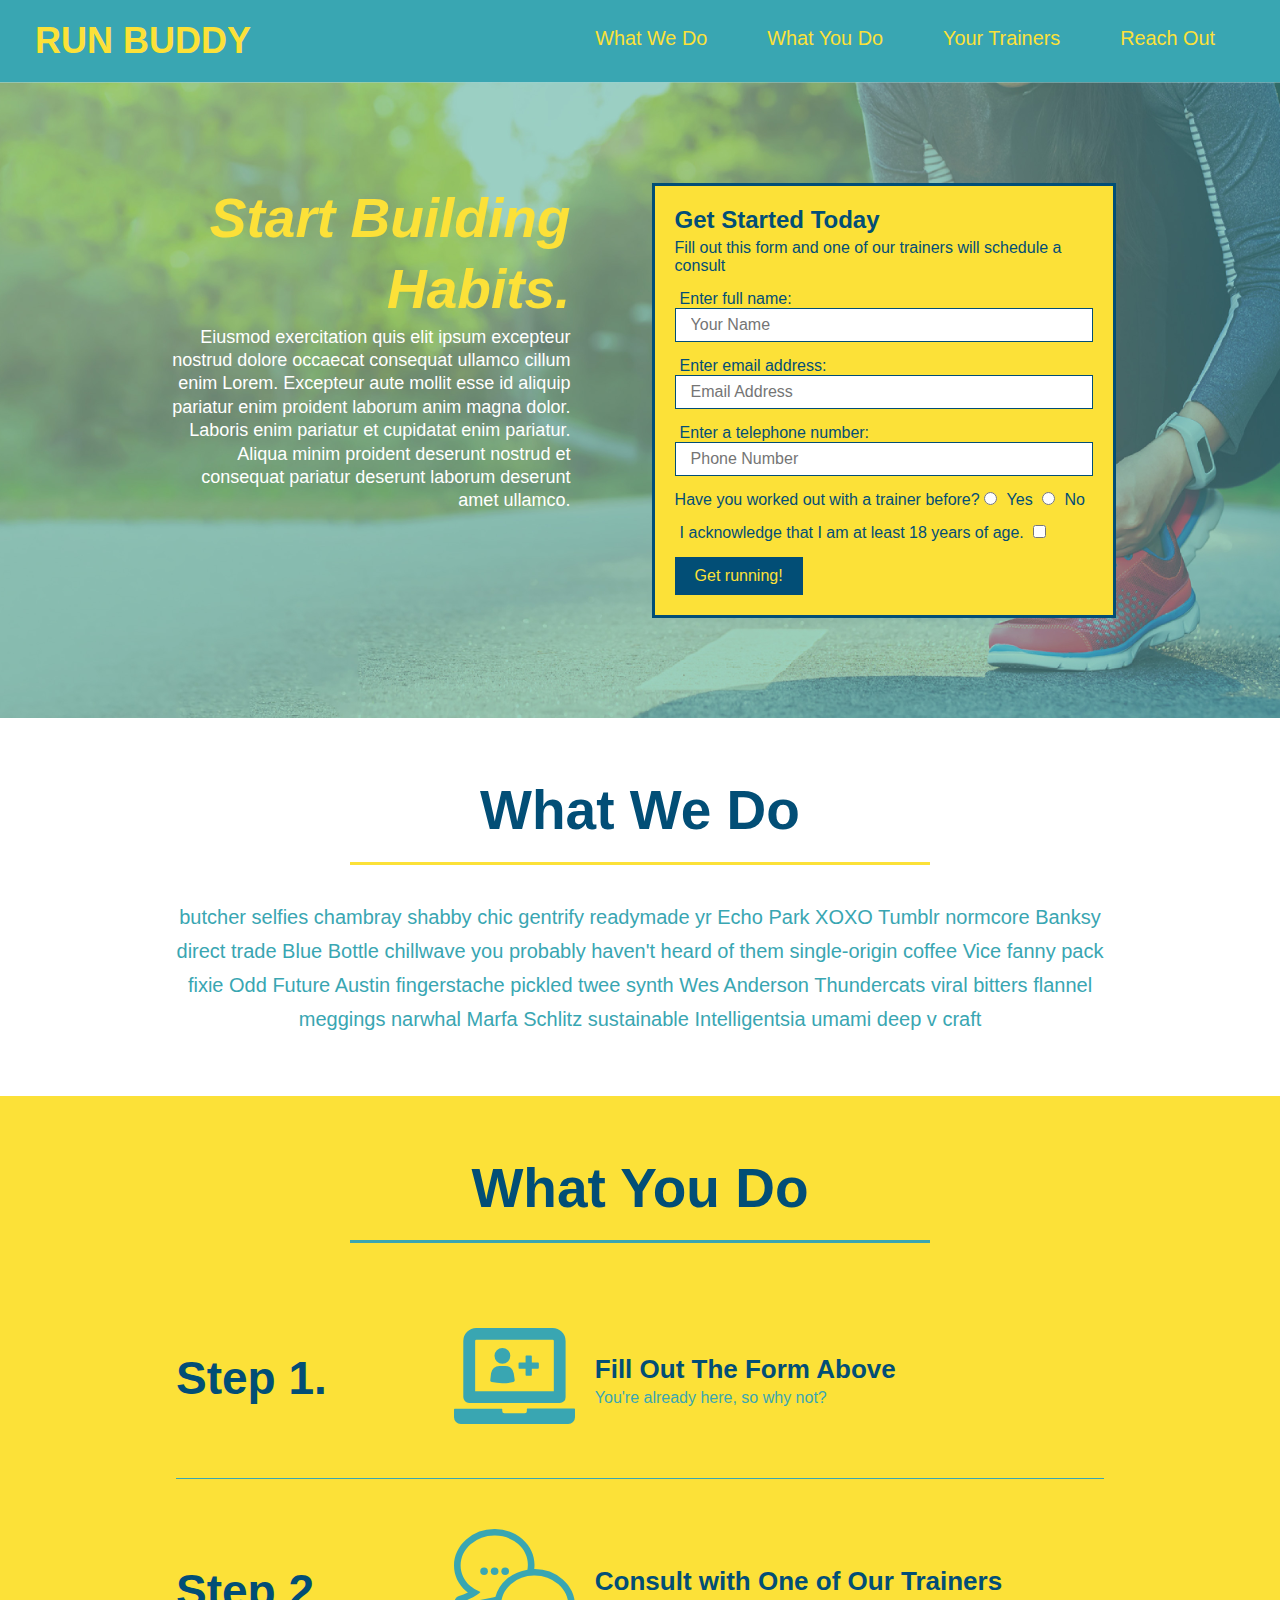
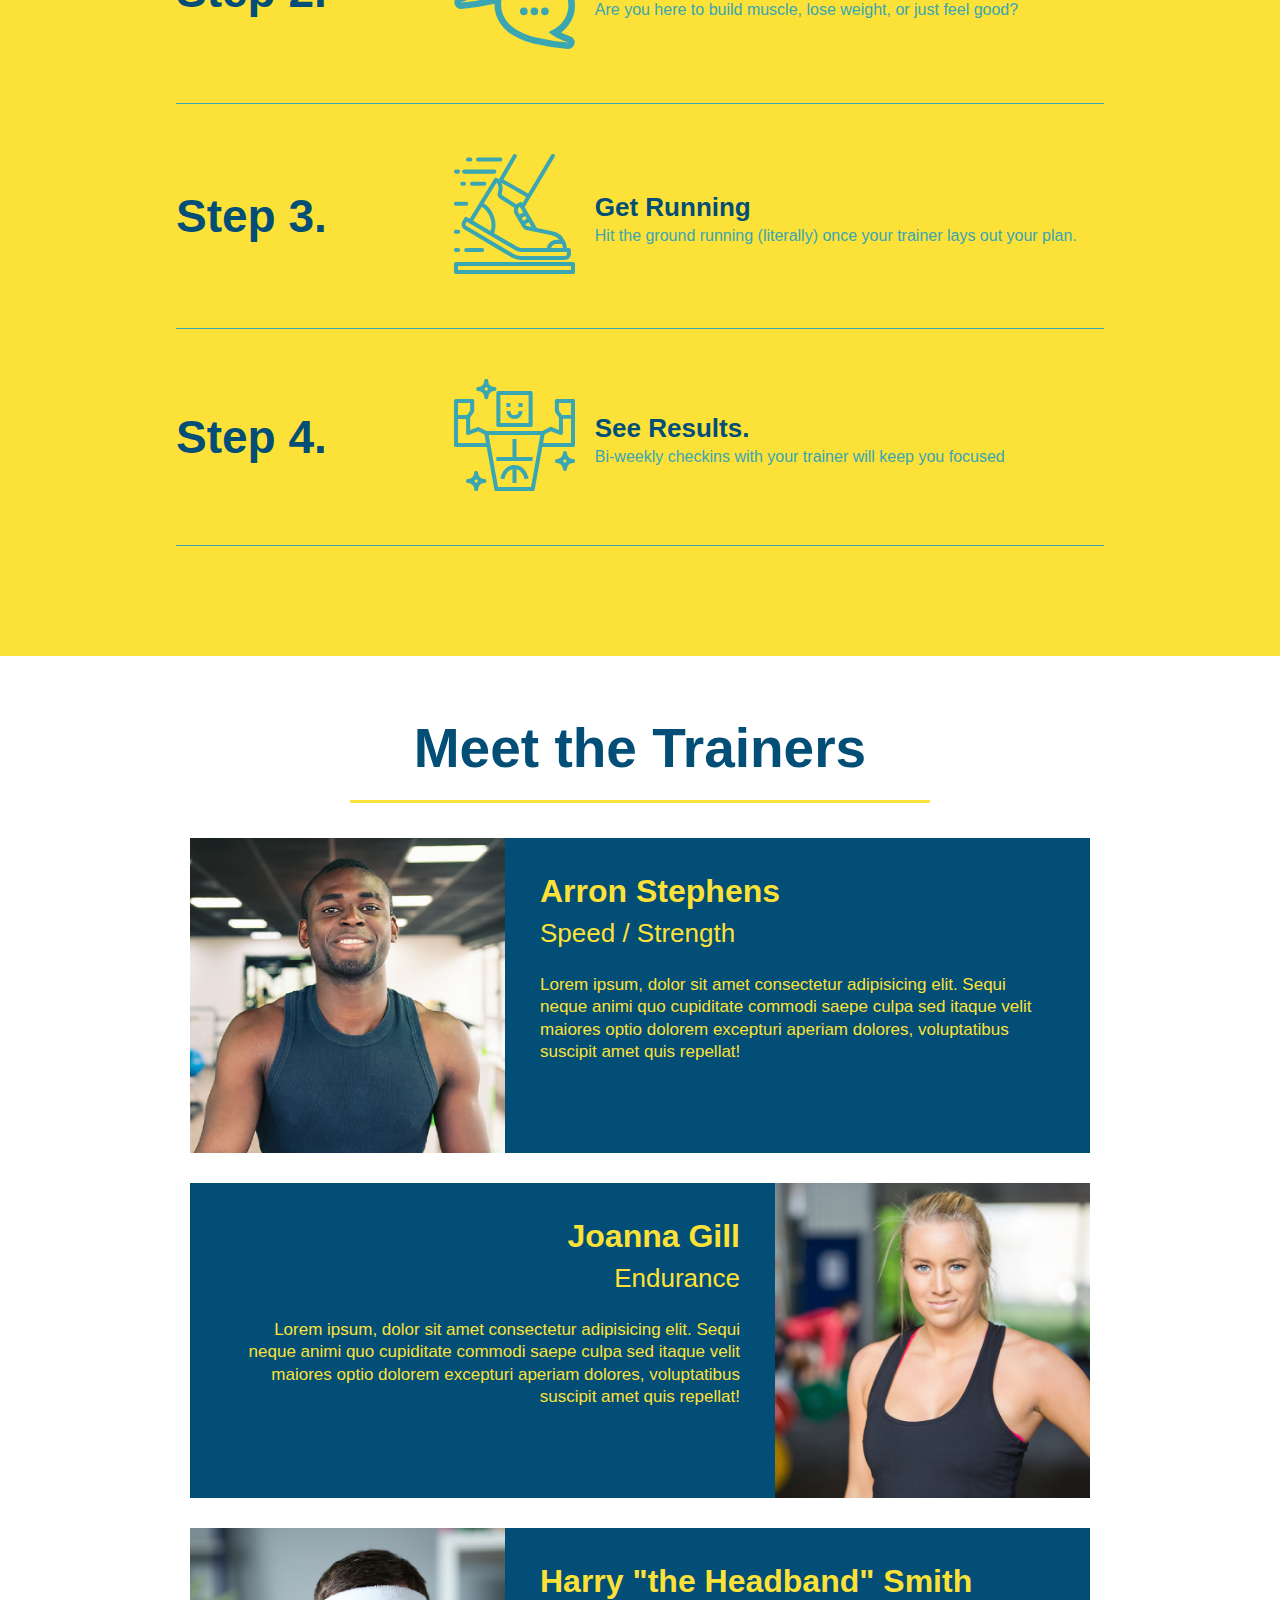
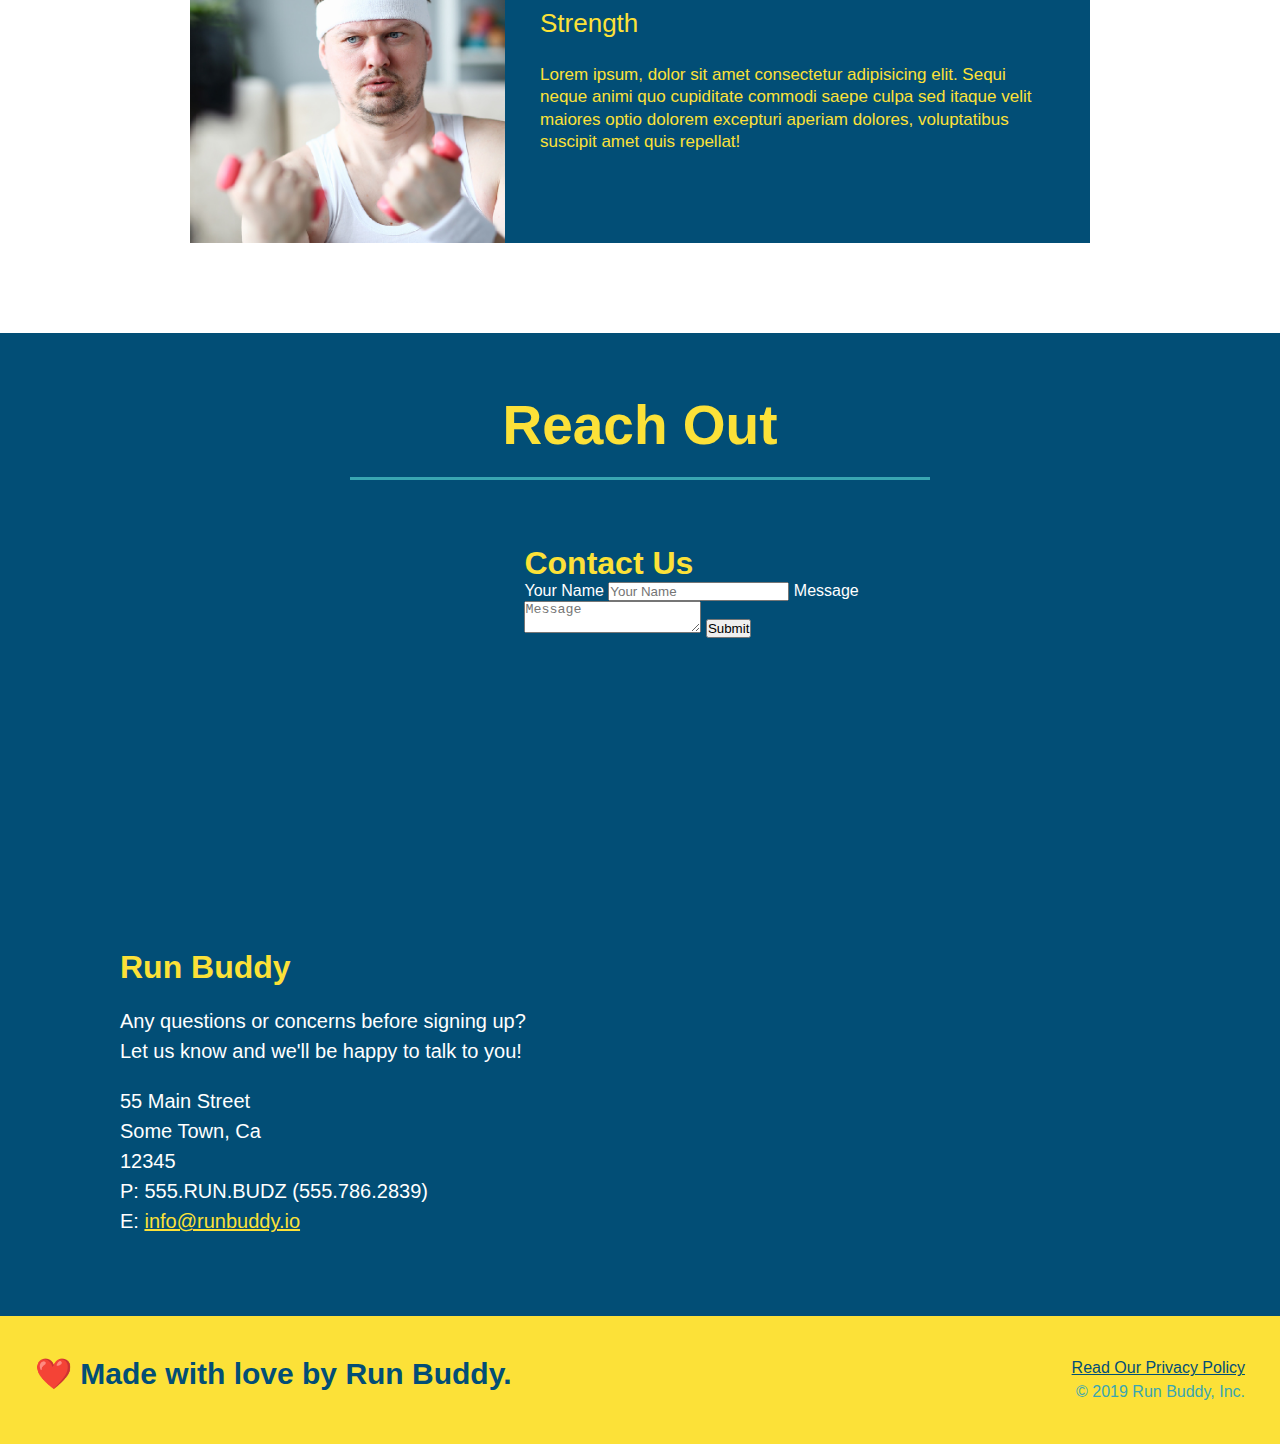
==== commit 675d48db: "steps size change" ====
--- a/index.html
+++ b/index.html
@@ -101,29 +101,58 @@
       <h2 class="section-title secondary-border">What You Do</h2>
     </div>
 
-    <div>
-      <img src="./assets/images/step-1.svg" alt="empty" />
-      <h3>Step 1: <span>Fill Out the Form Above.</span></h3>
-      <p>You're already here, so why not?</p>
-    </div>
-
-    <div>
-      <img src="./assets/images/step-2.svg" alt="empty" />
-      <h3>Step 2: <span>Consult with One of Our Trainers.</span></h3>
-      <p>Are you here to build muscle, lose weight, or just feel good?</p>
-    </div>
-
-    <div>
-      <img src="./assets/images/step-3.svg" alt="empty" />
-      <h3>Step 3: <span>Get Running.</span></h3>
-      <p>Hit the ground running (literally) once your trainer lays out your plan.</p>
-    </div>
-
-    <div>
-      <img src="./assets/images/step-4.svg" alt="empty" />
-      <h3>Step 4: <span>See Results.</span></h3>
-      <p>Bi-weekly checkins with your trainer will keep you focused</p>
-    </div>
+    <div class="step">
+      <h3>Step 1.</h3>
+      <div class="step-info">
+        <div class="step-img">
+          <img src="./assets/images/step-1.svg" alt="" />
+        </div>
+        <div class="step-text">
+          <h4>Fill Out The Form Above</h4>
+          <p>You're already here, so why not?</p>
+        </div>
+      </div>
+    </div>
+
+    <div class="step">
+      <h3>Step 2.</h3>
+      <div class="step-info">
+        <div class="step-img">
+          <img src="./assets/images/step-2.svg" alt="" />
+        </div>
+        <div class="step-text">
+          <h4>Consult with One of Our Trainers</h4>
+          <p>Are you here to build muscle, lose weight, or just feel good?</p>
+        </div>
+      </div>
+    </div>
+
+    <div class="step">
+      <h3>Step 3.</h3>
+      <div class="step-info">
+        <div class="step-img">
+          <img src="./assets/images/step-3.svg" alt="" />
+        </div>
+        <div class="step-text">
+          <h4>Get Running</h4>
+          <p>Hit the ground running (literally) once your trainer lays out your plan.</p>
+        </div>
+      </div>
+    </div>
+
+    <div class="step">
+      <h3>Step 4.</h3>
+      <div class="step-info">
+        <div class="step-img">
+          <img src="./assets/images/step-4.svg" alt="" />
+        </div>
+        <div class="step-text">
+          <h4>See Results.</h4>
+          <p>Bi-weekly checkins with your trainer will keep you focused</p>
+        </div>
+      </div>
+    </div>
+
   </section>
 
   <!-- what you do end -->
--- a/assets/css/style.css
+++ b/assets/css/style.css
@@ -185,28 +185,52 @@
     border-color: #39a6b2;
 }
 
-.steps div {
-    margin-bottom: 80px;
-}
-
-.steps img {
-    width: 15%;
-    margin: 10px 0;
+.step {
+    margin: 50px auto;
+    padding-bottom: 50px;
+    width: 80%;
+    border-bottom: 1px solid #39a6b2;
+    display: flex;
+    flex-wrap: wrap;
+    align-items: center;
+    justify-content: space-between;
 }
 
 .steps h3 {
     color: #024e76;
     font-size: 46px;
-    margin-top: 10px;
-}
-
-.steps p {
+    flex: 1 30%;
+}
+
+.step-info {
+    flex: 2 70%;
+    display: flex;
+    flex-wrap: wrap;
+    align-items: center;
+}
+
+.step-img {
+    flex: 1 12%;
+    margin-right: 20px;
+}
+
+.step-img img {
+    max-width: 100%;
+}
+
+.step-text {
+    flex: 12;
+}
+
+.steps-text p {
     color: #39a6b2;
-    font-size: 23px;
-}
-
-.steps span {
-    font-size: 38px;
+    font-size: 18px;
+}
+
+.step-text h4 {
+    font-size: 26px;
+    line-height: 1.5;
+    color: #024e76;
 }
 
 /*what we/you do end*/
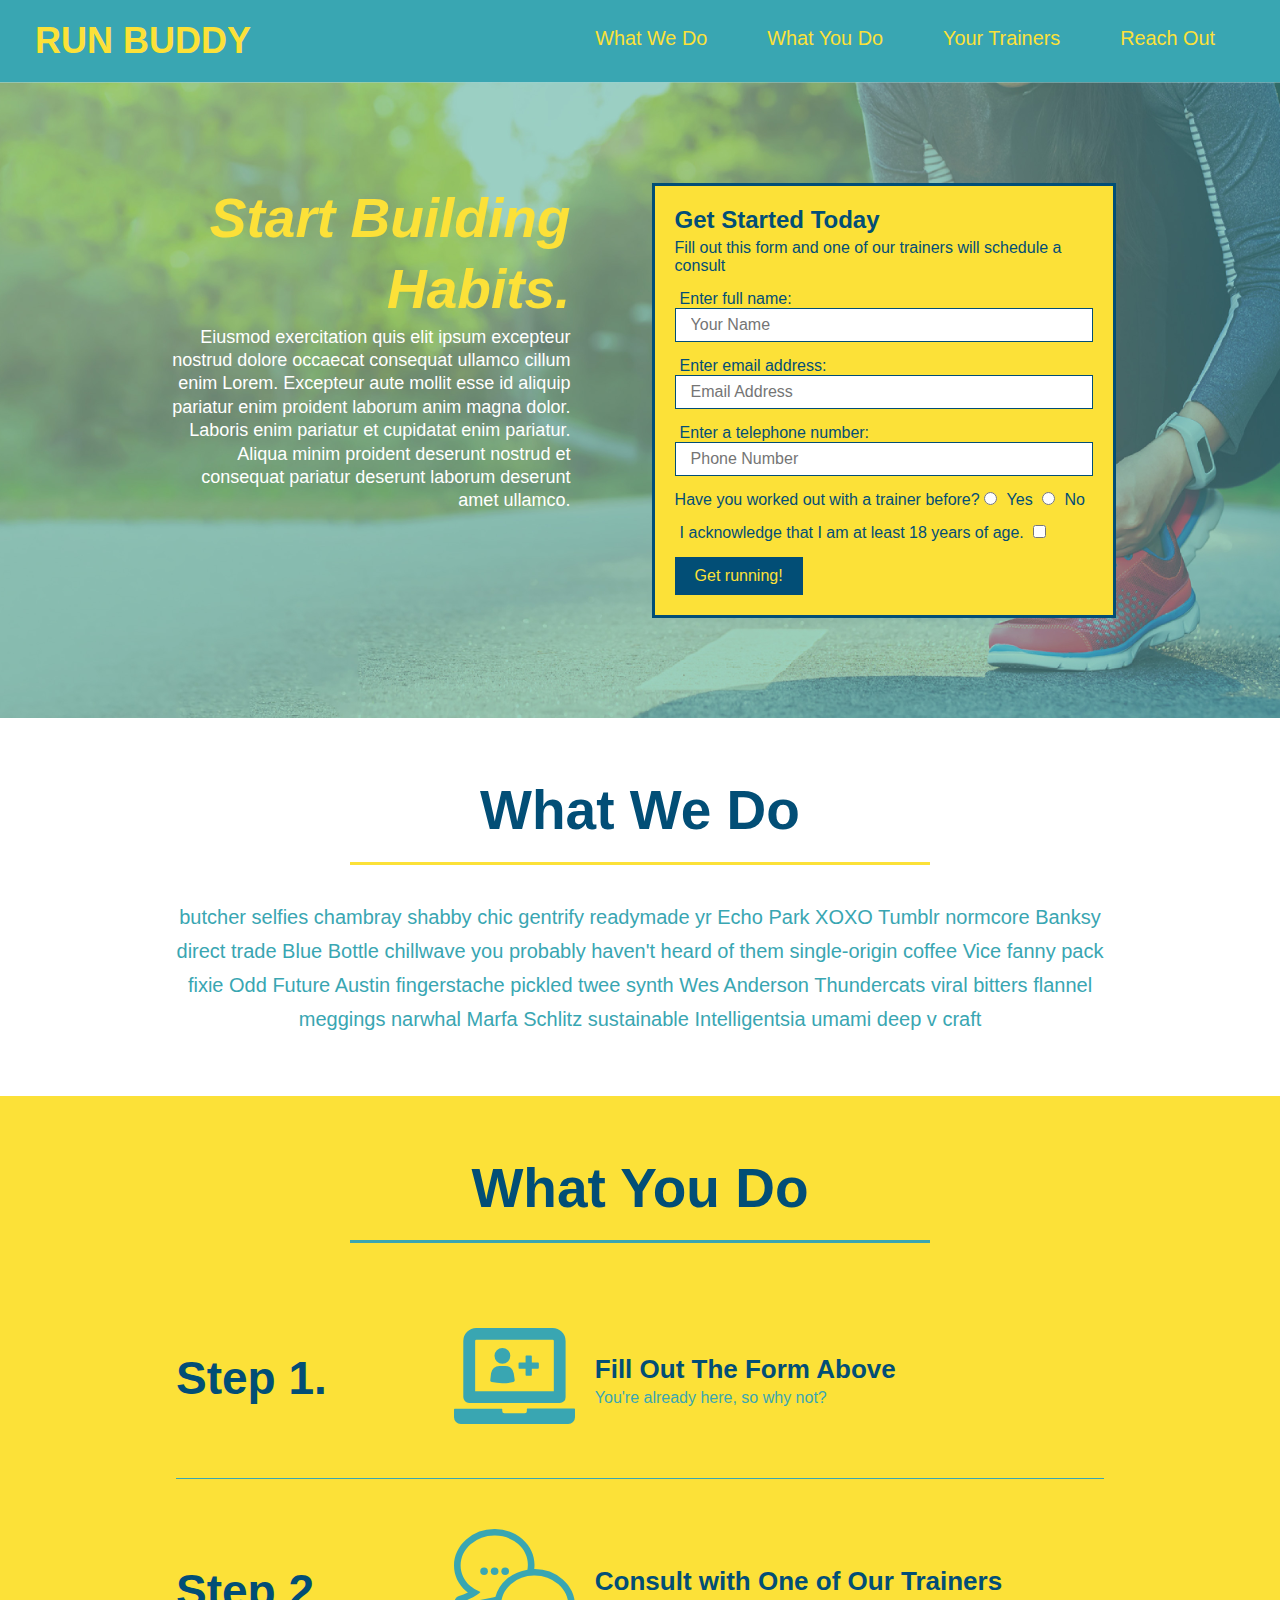
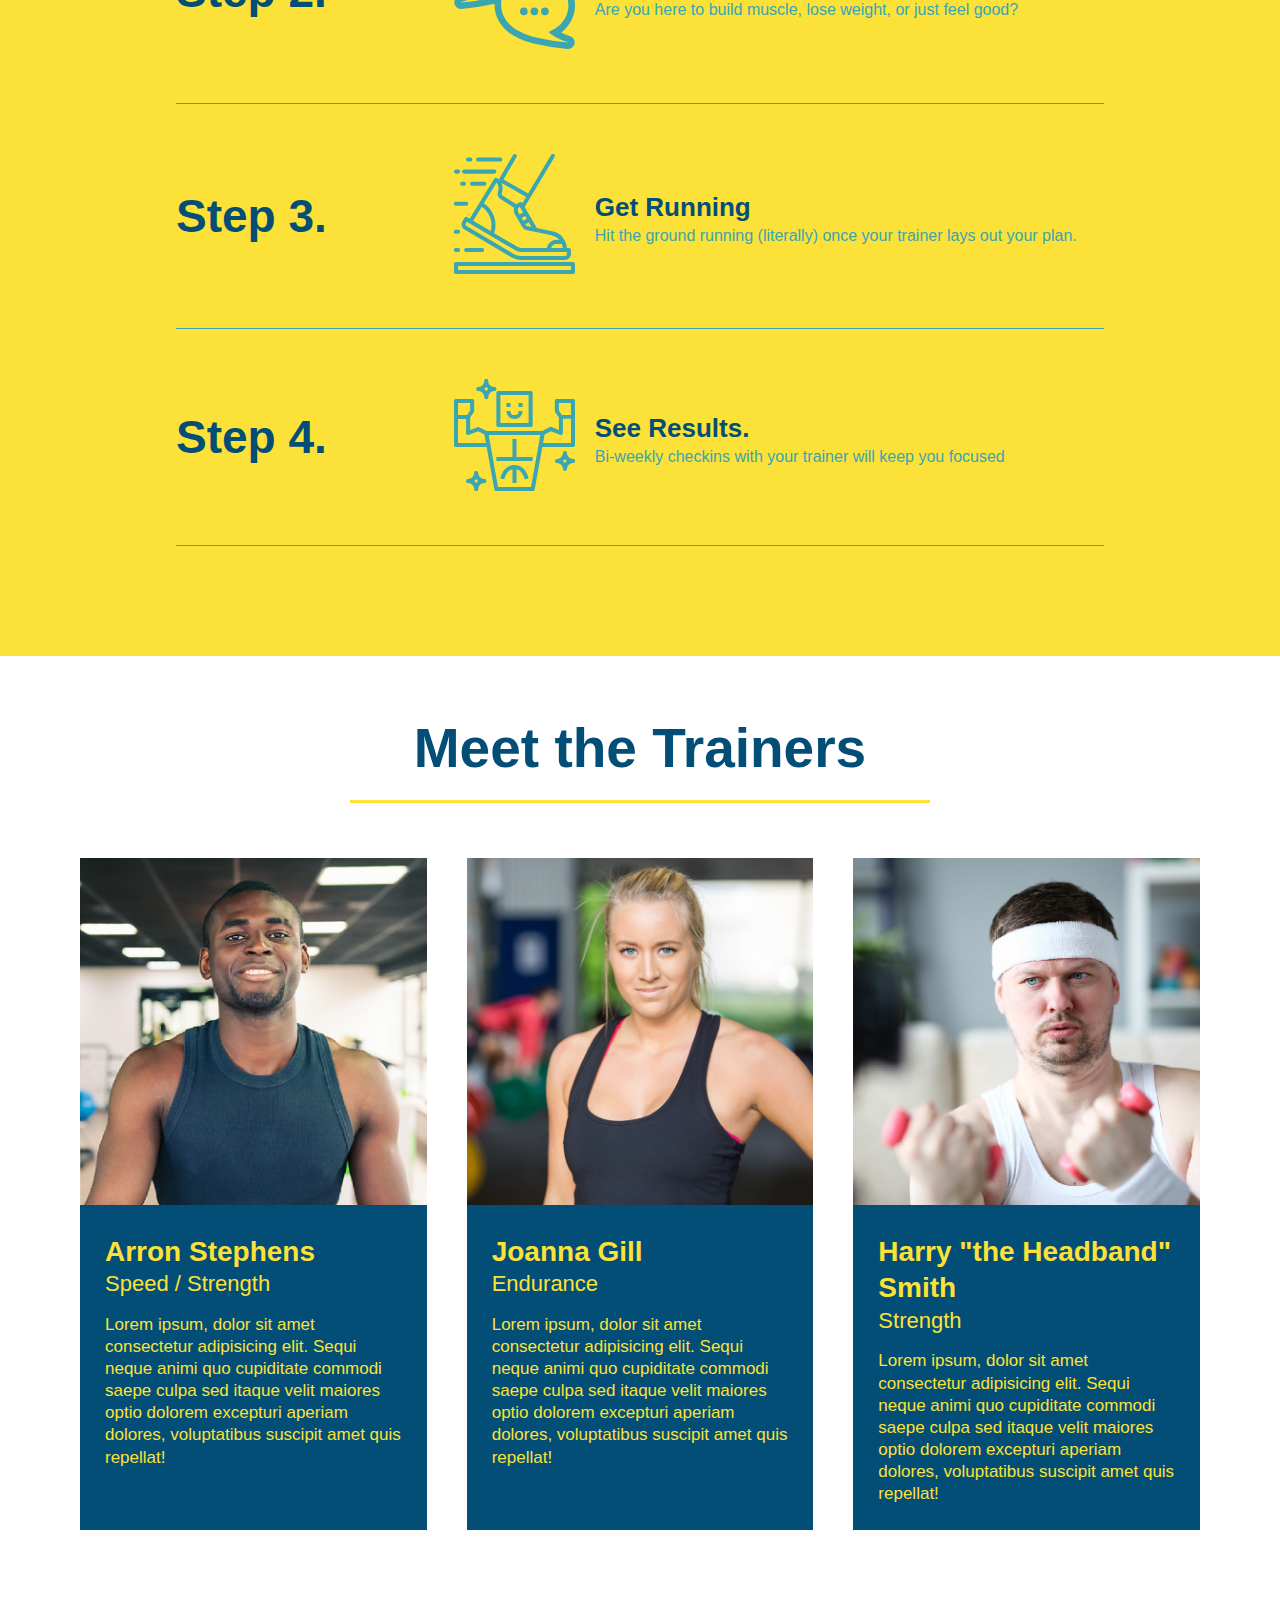
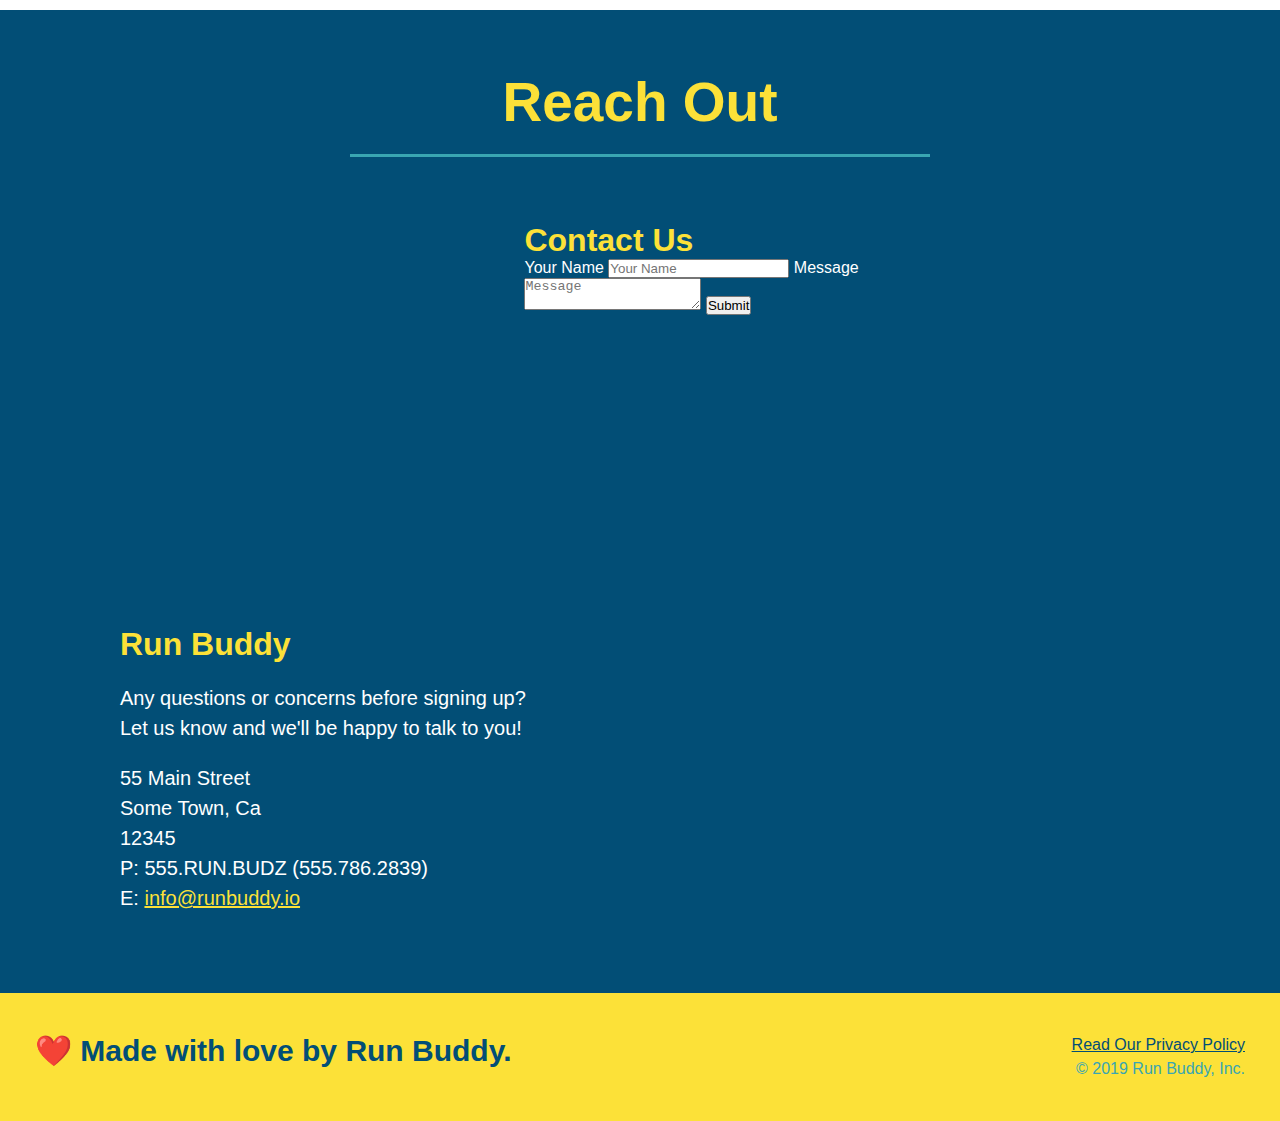
==== commit e80654f6: "add trainer cards" ====
--- a/index.html
+++ b/index.html
@@ -158,49 +158,55 @@
   <!-- what you do end -->
 
   <!-- your trainers -->
-  <section id="your-trainers" class="trainers">
+  <section id="your-trainers">
     <div class="flex-row">
       <h2 class="section-title primary-border">
         Meet the Trainers
       </h2>
     </div>
-    <article class="trainer">
-      <img src="./assets/images/trainer-1.jpg" alt="Arron Stephens in his workout clothes, ready to pump iron" />
-      <div class="trainer-bio text-left">
-        <h3>Arron Stephens</h3>
-        <h4>Speed / Strength</h4>
-        <p>Lorem ipsum, dolor sit amet consectetur adipisicing elit. Sequi neque animi quo cupiditate commodi saepe
-          culpa sed itaque velit maiores optio dolorem excepturi aperiam dolores, voluptatibus suscipit amet quis
-          repellat!</p>
-      </div>
-    </article>
-
-    <article class="trainer">
-      <div class="trainer-bio text-right">
-        <h3>Joanna Gill</h3>
-        <h4>Endurance</h4>
-        <p>
-          Lorem ipsum, dolor sit amet consectetur adipisicing elit. Sequi neque animi quo cupiditate commodi saepe culpa
-          sed
-          itaque velit maiores optio dolorem excepturi aperiam dolores, voluptatibus suscipit amet quis repellat!
-        </p>
-      </div>
-      <img src="./assets/images/trainer-2.jpg" alt="Joanna Gill cooling off after a workout" />
-    </article>
-
-    <article class="trainer">
-      <img src="./assets/images/trainer-3.jpg"
-        alt="Harry Smith wearing a headband and lifting comically small pink weights" />
-      <div class="trainer-bio text-left">
-        <h3>Harry "the Headband" Smith</h3>
-        <h4>Strength</h4>
-        <p>
-          Lorem ipsum, dolor sit amet consectetur adipisicing elit. Sequi neque animi quo cupiditate commodi saepe culpa
-          sed
-          itaque velit maiores optio dolorem excepturi aperiam dolores, voluptatibus suscipit amet quis repellat!
-        </p>
-      </div>
-    </article>
+
+    <div class="trainers">
+      <article class="trainer">
+        <img src="./assets/images/trainer-1.jpg" alt="Arron Stephens in his workout clothes, ready to pump iron" />
+        <div class="trainer-bio">
+          <h3 class="trainer-name">Arron Stephens</h3>
+          <h4 class="trainer-role">Speed / Strength</h4>
+          <p>Lorem ipsum, dolor sit amet consectetur adipisicing elit. Sequi neque animi quo cupiditate commodi saepe
+            culpa sed itaque velit maiores optio dolorem excepturi aperiam dolores, voluptatibus suscipit amet quis
+            repellat!</p>
+        </div>
+      </article>
+
+      <article class="trainer">
+        <img src="./assets/images/trainer-2.jpg" alt="Joanna Gill cooling off after a workout" />
+        <div class="trainer-bio">
+          <h3 class="trainer-name">Joanna Gill</h3>
+          <h4 class="trainer-role">Endurance</h4>
+          <p>
+            Lorem ipsum, dolor sit amet consectetur adipisicing elit. Sequi neque animi quo cupiditate commodi saepe
+            culpa
+            sed
+            itaque velit maiores optio dolorem excepturi aperiam dolores, voluptatibus suscipit amet quis repellat!
+          </p>
+        </div>
+
+      </article>
+
+      <article class="trainer">
+        <img src="./assets/images/trainer-3.jpg"
+          alt="Harry Smith wearing a headband and lifting comically small pink weights" />
+        <div class="trainer-bio">
+          <h3 class="trainer-name">Harry "the Headband" Smith</h3>
+          <h4 class="trainer-role">Strength</h4>
+          <p>
+            Lorem ipsum, dolor sit amet consectetur adipisicing elit. Sequi neque animi quo cupiditate commodi saepe
+            culpa
+            sed
+            itaque velit maiores optio dolorem excepturi aperiam dolores, voluptatibus suscipit amet quis repellat!
+          </p>
+        </div>
+      </article>
+    </div>
   </section>
 
   <!-- your trainers end -->
--- a/assets/css/style.css
+++ b/assets/css/style.css
@@ -236,41 +236,43 @@
 /*what we/you do end*/
 
 /*your trainers*/
-.trainers {}
+.trainers {
+    width: 100%;
+    margin: 0 auto;
+    display: flex;
+    flex-wrap: wrap;
+    justify-content: space-around;
+}
 
 .trainer {
-    width: 900px;
-    margin: 0 auto 30px auto;
+    margin: 20px;
     background: #024e76;
     color: #fce138;
-    overflow: auto;
+    flex: 1;
+
 }
 
 .trainer img {
-    width: 35%;
-    float: left;
+    width: 100%;
 }
 
 .trainer-bio {
-    padding: 35px;
-    float: left;
-    width: 65%;
+    padding: 25px;
+    line-height: 1.3;
 }
 
 .trainer-bio h3 {
-    font-size: 32px;
-    margin-bottom: 8px;
+    font-size: 28px;
 }
 
 .trainer-bio h4 {
     font-weight: lighter;
-    font-size: 26px;
-    margin-bottom: 25px;
+    font-size: 22px;
+    margin-bottom: 15px;
 }
 
 .trainer-bio p {
     font-size: 17px;
-    line-height: 1.3;
 }
 
 /*your trainers end*/
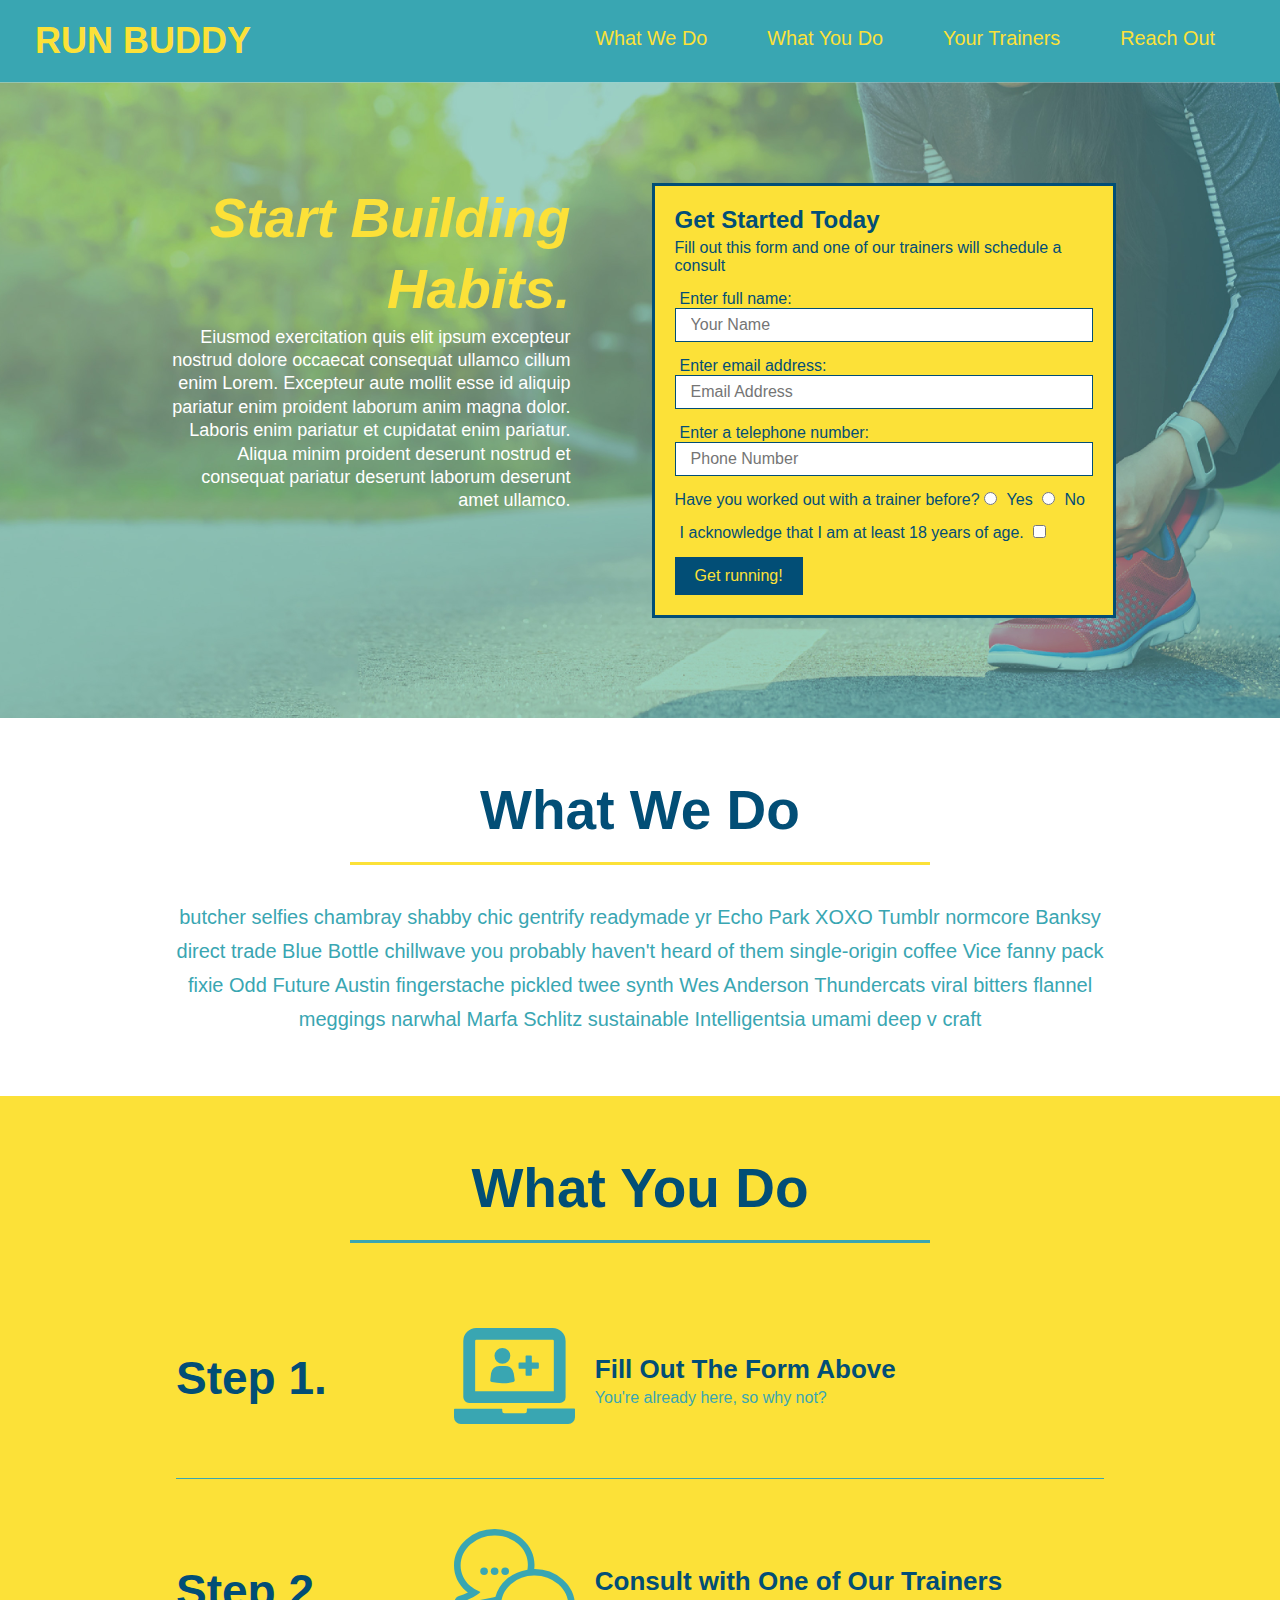
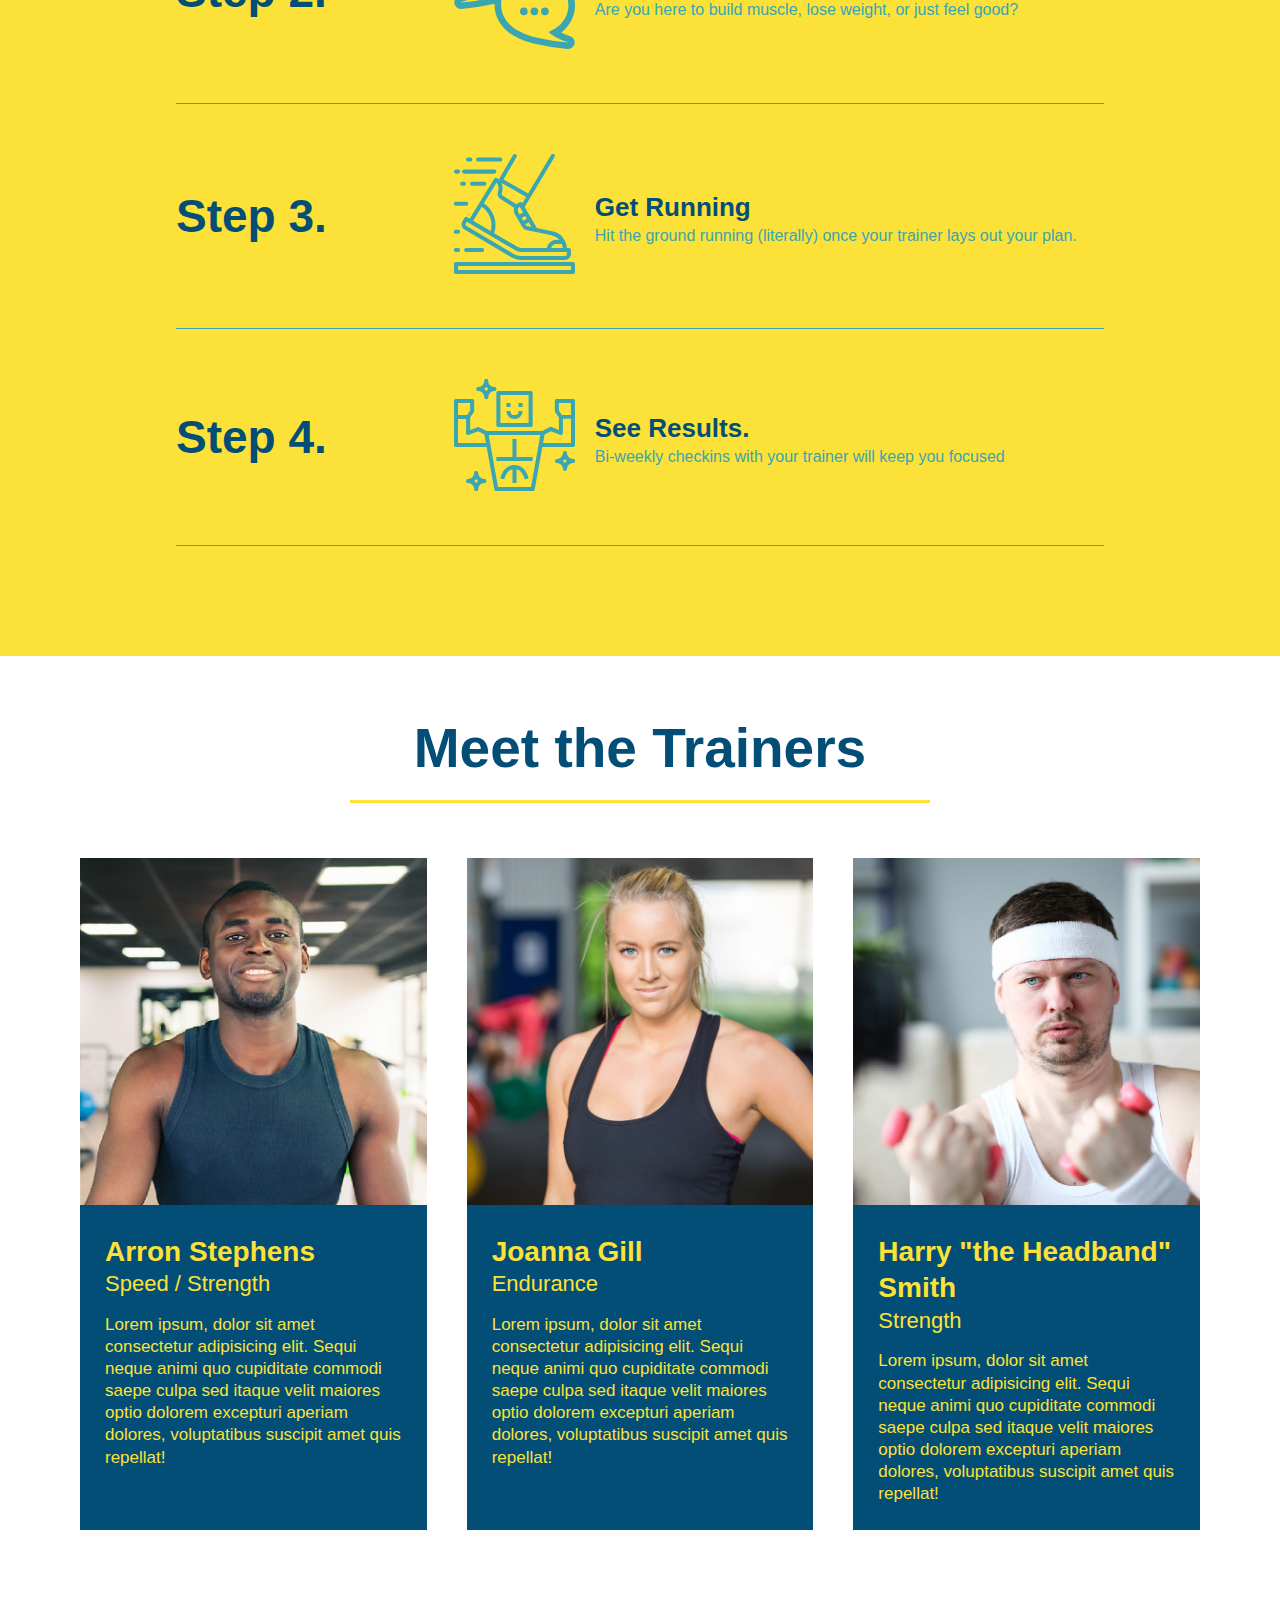
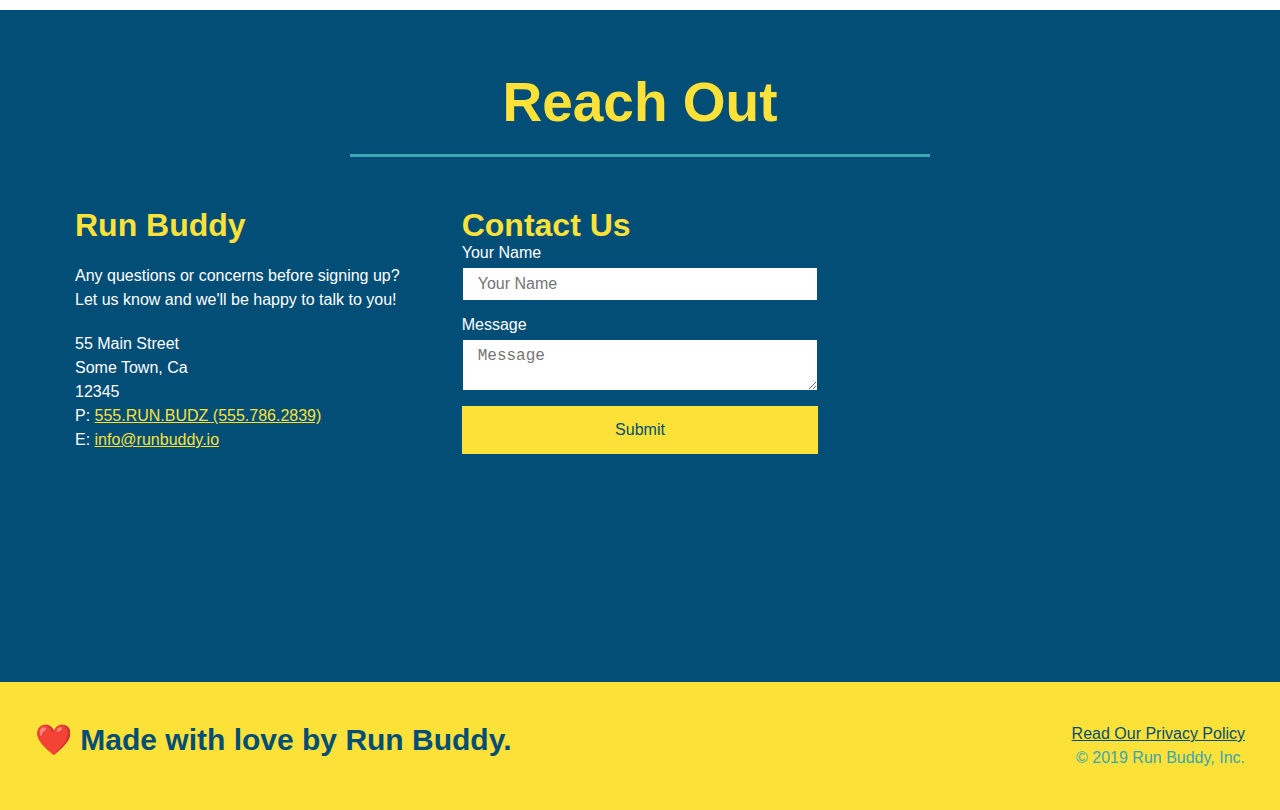
==== commit eaa1c7eb: "reach out style update" ====
--- a/index.html
+++ b/index.html
@@ -93,7 +93,7 @@
     </div>
   </section>
 
-  <!-- what we do end -->
+  <!-- end what we do -->
 
   <!-- what you do -->
   <section id="what-you-do" class="steps">
@@ -155,7 +155,7 @@
 
   </section>
 
-  <!-- what you do end -->
+  <!-- end what you do -->
 
   <!-- your trainers -->
   <section id="your-trainers">
@@ -209,34 +209,15 @@
     </div>
   </section>
 
-  <!-- your trainers end -->
-
-  <!-- reach out section -->
+  <!-- end your trainers -->
+
+  <!-- reach out -->
   <section id="reach-out" class="contact">
     <div class="flex-row">
       <h2 class="section-title secondary-border">Reach Out</h2>
     </div>
+
     <div class="contact-info">
-      <iframe
-        src="https://www.google.com/maps/embed?pb=!1m18!1m12!1m3!1d3218.924940350524!2d-86.7252616840742!3d36.217019308006876!2m3!1f0!2f0!3f0!3m2!1i1024!2i768!4f13.1!3m3!1m2!1s0x8864681fbf55ce51%3A0x96ca94b46178ed83!2s1212%20Ardee%20Ave%2C%20Nashville%2C%20TN%2037216!5e0!3m2!1sen!2sus!4v1625933737982!5m2!1sen!2sus"
-        width="600" height="450" style="border:0;" allowfullscreen="" loading="lazy">
-        frameborder="0"
-        height="400"
-        width="400"
-        style="border:0"
-        allowfullscreen
-        >
-      </iframe>
-      <div class="contact-form">
-        <h3>Contact Us</h3>
-        <form>
-          <label for="contact-name">Your Name</label>
-          <input type="text" id="contact-name" placeholder="Your Name" />
-          <label for="contact-message">Message</label>
-          <textarea id="contact-message" placeholder="Message"></textarea>
-          <button type="submit">Submit</button>
-        </form>
-      </div>
       <div>
         <h3>Run Buddy</h3>
         <p>
@@ -247,15 +228,31 @@
         <address>
           55 Main Street <br />
           Some Town, Ca <br />
-          12345<br />
-          P: 555.RUN.BUDZ (555.786.2839)<br />
-          E: <a href="mailto:info@runbuddy.io">info@runbuddy.io</a>
+          12345 <br />
+          P: <a href="tel:555.786.2839">555.RUN.BUDZ (555.786.2839)</a><br />
+          E: <a href="mailto://info@runbuddy.io">info@runbuddy.io</a>
         </address>
       </div>
-    </div>
-  </section>
-
-  <!-- end reach out section -->
+
+      <div class="contact-form">
+        <h3>Contact Us</h3>
+        <form>
+          <label for="contact-name">Your Name</label>
+          <input type="text" id="contact-name" placeholder="Your Name" />
+          <label for="contact-message">Message</label>
+          <textarea id="contact-message" placeholder="Message"></textarea>
+          <button type="submit">Submit</button>
+        </form>
+      </div>
+
+      <iframe
+        src="https://www.google.com/maps/embed?pb=!1m14!1m12!1m3!1d12182.30520634488!2d-74.0652613!3d40.2407219!2m3!1f0!2f0!3f0!3m2!1i1024!2i768!4f13.1!5e0!3m2!1sen!2sus!4v1561060983193!5m2!1sen!2sus"
+        frameborder="0" style="border:0" allowfullscreen></iframe>
+
+    </div>
+  </section>
+
+  <!-- end reach out -->
 
   <!-- footer -->
   <footer>
--- a/assets/css/style.css
+++ b/assets/css/style.css
@@ -52,7 +52,7 @@
     font-size: 1.55vw;
 }
 
-/*header end*/
+/* end header */
 
 /*footer*/
 footer {
@@ -79,7 +79,7 @@
     color: #024e76;
 }
 
-/*footer end*/
+/* end footer */
 
 section {
     padding: 60px;
@@ -150,9 +150,9 @@
     color: #fce138;
 }
 
-/*hero end*/
-
-/*what we/you do*/
+/* end hero */
+
+/* what we/you do */
 
 .intro p {
     line-height: 1.7;
@@ -233,7 +233,7 @@
     color: #024e76;
 }
 
-/*what we/you do end*/
+/* end what we/you do */
 
 /*your trainers*/
 .trainers {
@@ -275,7 +275,7 @@
     font-size: 17px;
 }
 
-/*your trainers end*/
+/* end your trainers */
 
 /*reach out*/
 .contact {
@@ -286,17 +286,22 @@
     color: #fce138;
 }
 
+.contact-info {
+    display: flex;
+    justify-content: space-between;
+    flex-wrap: wrap;
+}
+
+.contact-info>* {
+    flex: 1;
+    margin: 15px;
+}
+
 .contact-info iframe {
-    width: 400px;
     height: 400px;
 }
 
 .contact-info div {
-    width: 410px;
-    display: inline-block;
-    vertical-align: top;
-    text-align: left;
-    margin: 30px 0 0 60px;
     color: white;
 }
 
@@ -309,7 +314,7 @@
 .contact-info address {
     margin: 20px 0;
     line-height: 1.5;
-    font-size: 20px;
+    font-size: 16px;
     font-style: normal;
 }
 
@@ -317,7 +322,29 @@
     color: #fce138;
 }
 
-/*reach out end*/
+.contact-form input, 
+.contact-form textarea {
+    border: 1px solid #024e76;
+    display: block;
+    padding: 7px 15px;
+    font-size: 16px;
+    color: #024e76;
+    width: 100%;
+    margin-bottom: 15px;
+    margin-top: 5px;
+}
+
+.contact-form button {
+    width: 100%;
+    border: none;
+    background:  #fce138;
+    color: #024e76;
+    text-align: center;
+    padding: 15px 0;
+    font-size: 16px;
+}
+
+/* end reach out */
 
 .text-left {
     text-align: left;
